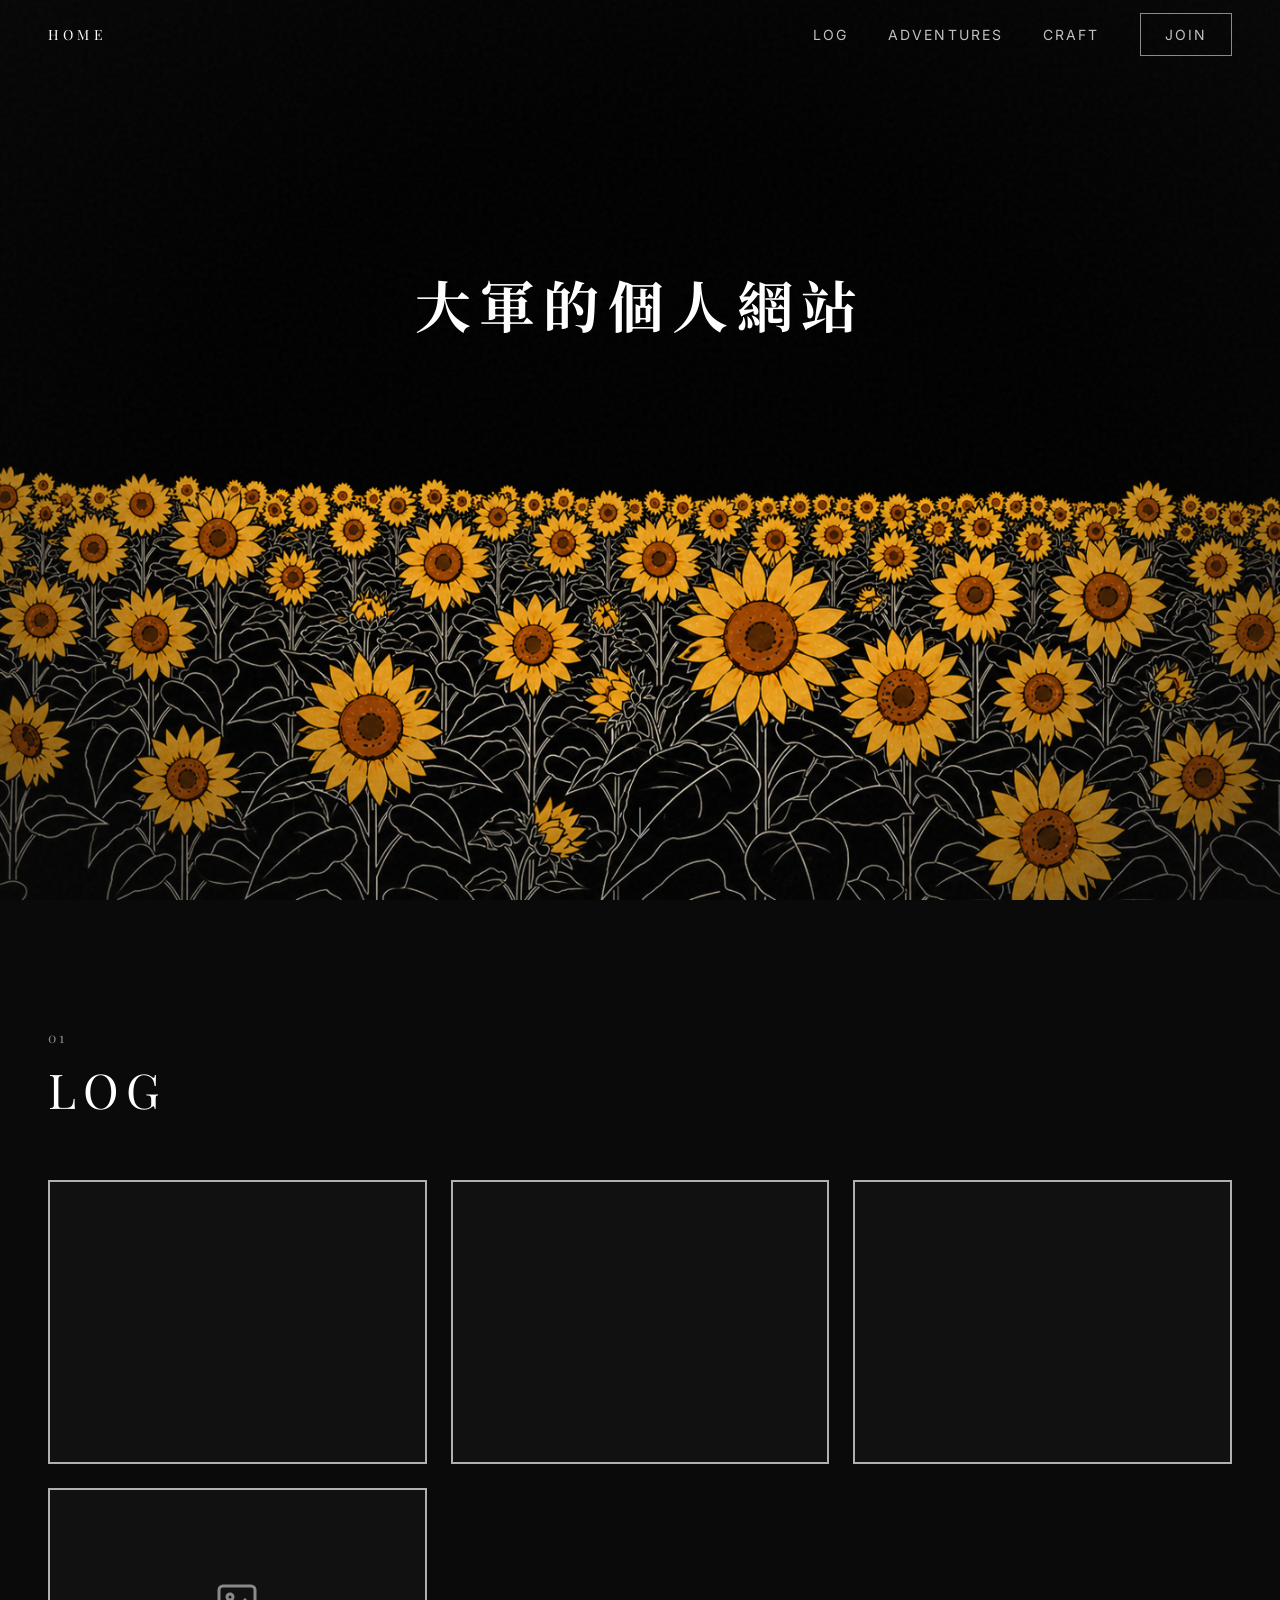
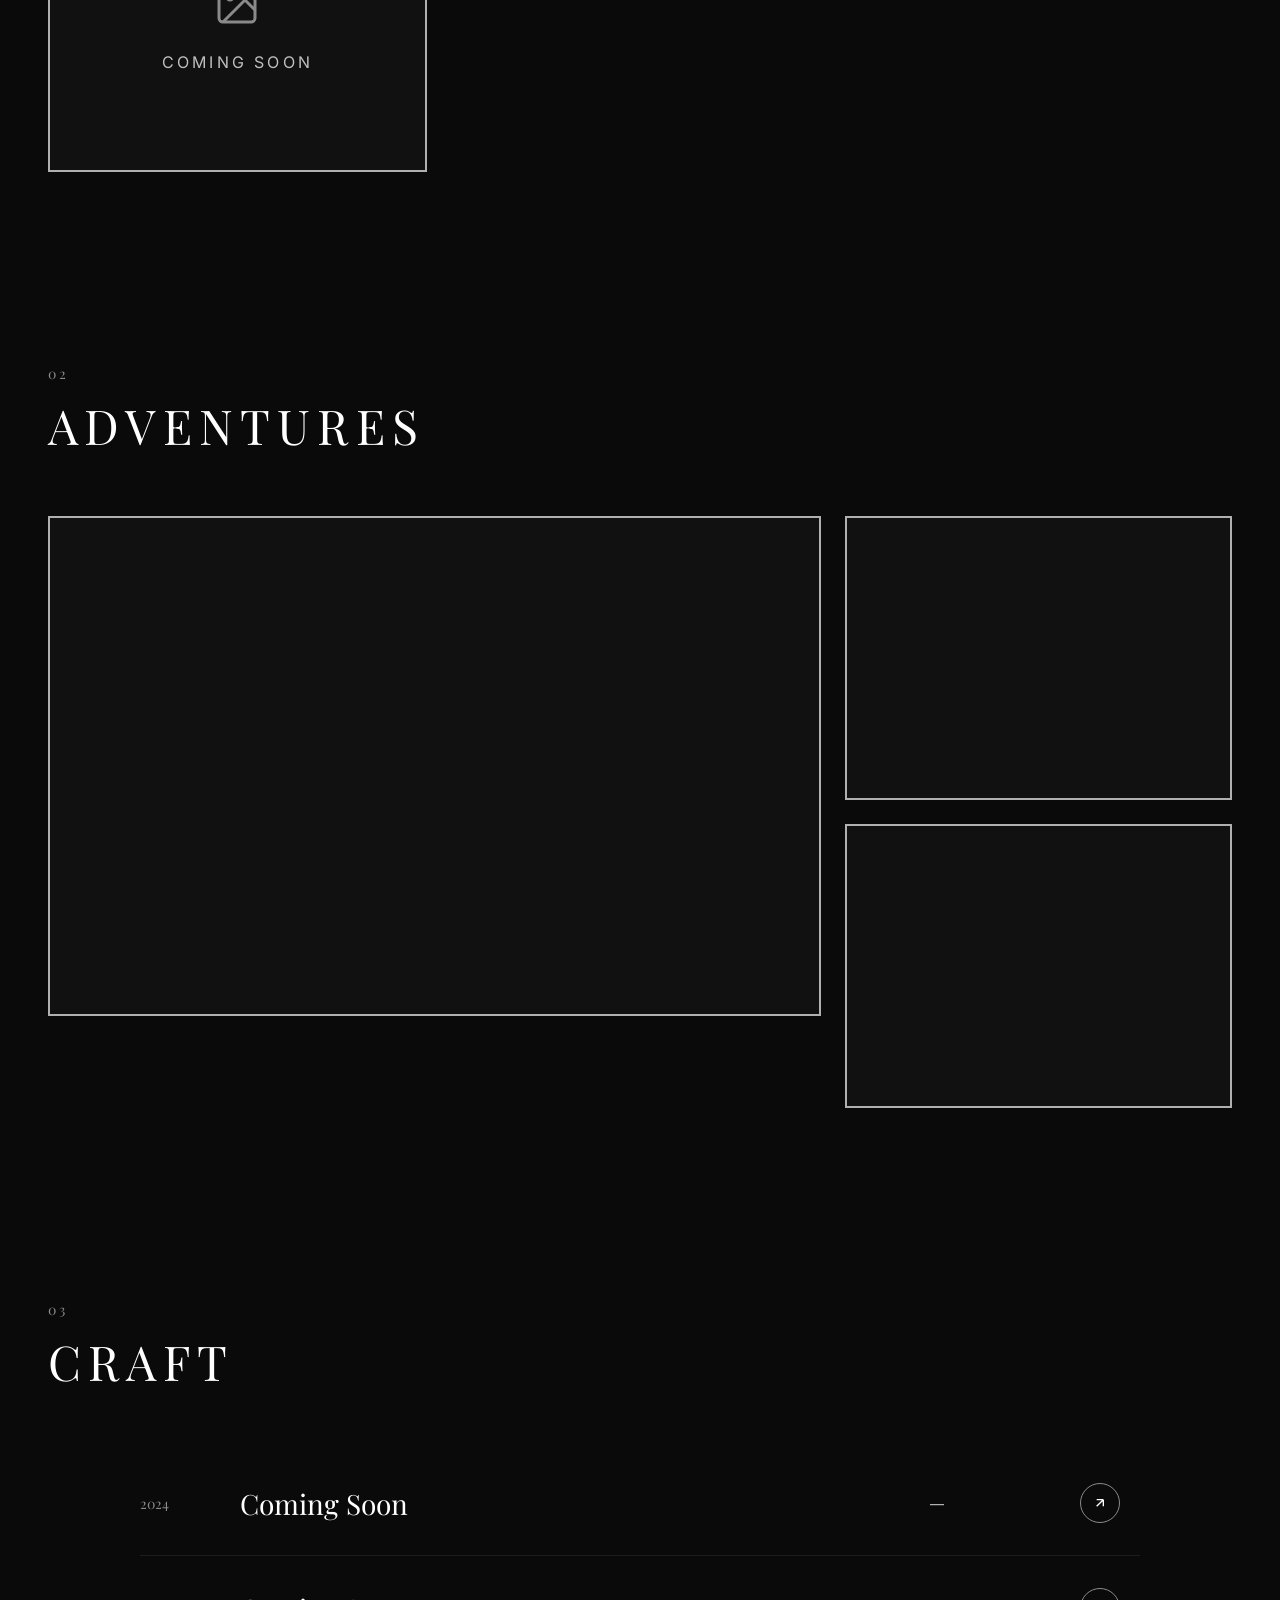
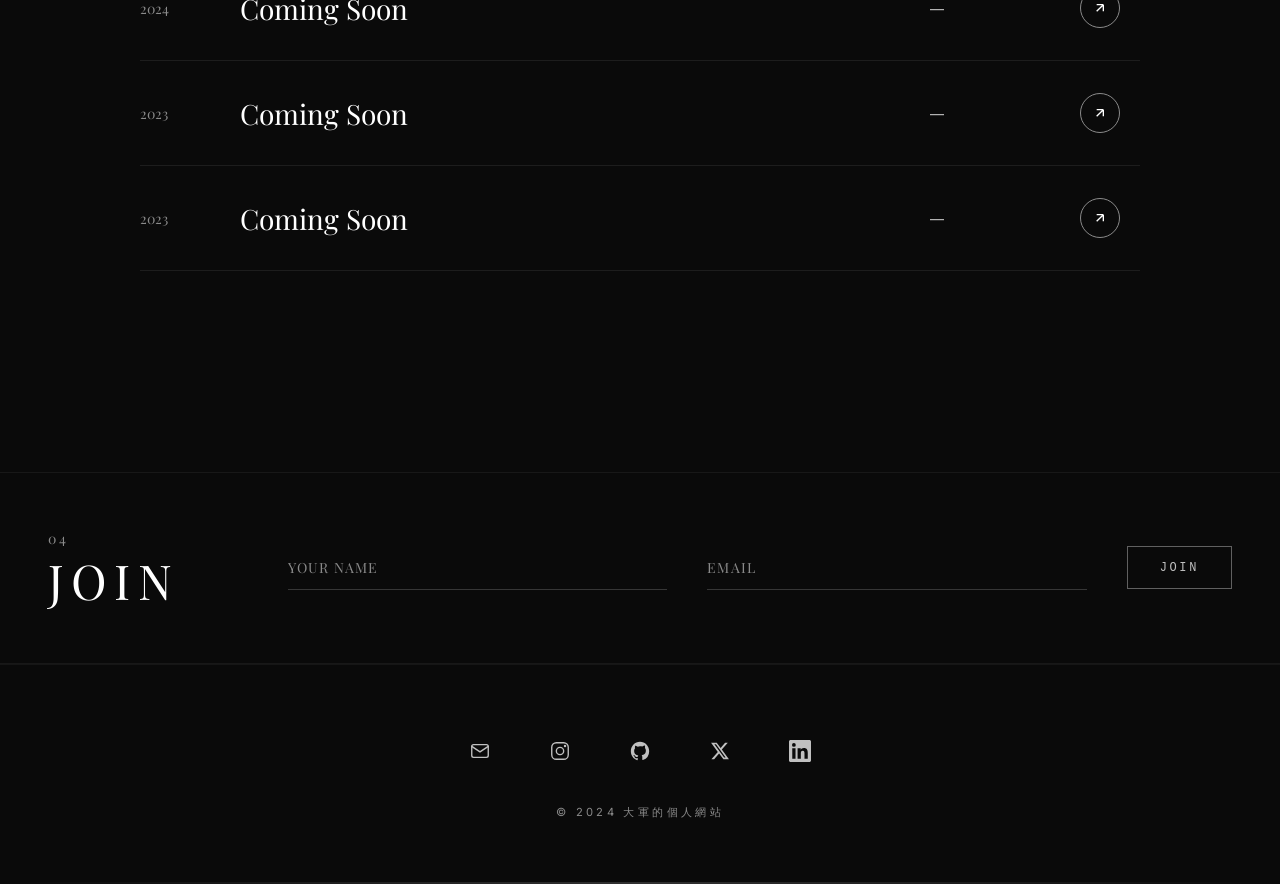
==== index.html @ 9a14dfbb "Update index.html" ====
<!DOCTYPE html>
<html lang="en">
<head>
    <meta charset="UTF-8">
    <meta name="viewport" content="width=device-width, initial-scale=1.0">
    <title>大軍的個人網站 | Life Archive</title>
    <link rel="preconnect" href="https://fonts.googleapis.com">
    <link rel="preconnect" href="https://fonts.gstatic.com" crossorigin>
    <link href="https://fonts.googleapis.com/css2?family=Inter:wght@300;400;500;600&family=Playfair+Display:ital,wght@0,400;0,600;1,400&family=Noto+Serif+TC:wght@400;600&display=swap" rel="stylesheet">
<style>
/* ============================================
   大軍的個人網站 - Life Archive
   ============================================ */

:root {
    --color-bg: #0a0a0a;
    --color-bg-alt: #111111;
    --color-white: #ffffff;
    --color-silver: #c0c0c0;
    --color-silver-dim: #8a8a8a;
    --color-accent: #e8e8e8;
    --font-display: 'Playfair Display', serif;
    --font-body: 'Inter', sans-serif;
    --font-cn: 'Noto Serif TC', serif;
    --transition-smooth: cubic-bezier(0.25, 0.46, 0.45, 0.94);
    --transition-bounce: cubic-bezier(0.68, -0.55, 0.265, 1.55);
}

*, *::before, *::after { margin: 0; padding: 0; box-sizing: border-box; }

html { scroll-behavior: smooth; font-size: 16px; }

body {
    font-family: var(--font-body);
    background: var(--color-bg);
    color: var(--color-white);
    overflow-x: hidden;
}

/* Noise Overlay */
.noise-overlay {
    position: fixed; top: 0; left: 0; width: 100%; height: 100%;
    pointer-events: none; z-index: 9000; opacity: 0.03;
    background-image: url("data:image/svg+xml,%3Csvg viewBox='0 0 200 200' xmlns='http://www.w3.org/2000/svg'%3E%3Cfilter id='noiseFilter'%3E%3CfeTurbulence type='fractalNoise' baseFrequency='0.9' numOctaves='4' stitchTiles='stitch'/%3E%3C/filter%3E%3Crect width='100%25' height='100%25' filter='url(%23noiseFilter)'/%3E%3C/svg%3E");
}

/* Navigation */
.nav { position: fixed; top: 0; left: 0; width: 100%; z-index: 1000; padding: 1.5rem 3rem; transition: background 0.4s, backdrop-filter 0.4s; }
.nav.scrolled { background: rgba(10, 10, 10, 0.85); backdrop-filter: blur(20px); }
.nav-container { display: flex; justify-content: space-between; align-items: center; max-width: 1400px; margin: 0 auto; }
.logo { text-decoration: none; display: flex; flex-direction: column; align-items: flex-start; }
.logo-text { font-family: var(--font-display); font-size: 0.875rem; color: var(--color-white); letter-spacing: 0.3em; text-transform: uppercase; transition: letter-spacing 0.3s var(--transition-smooth); }
.logo:hover .logo-text { letter-spacing: 0.4em; }
.nav-links { display: flex; list-style: none; gap: 2.5rem; }
.nav-links a { position: relative; text-decoration: none; color: var(--color-silver); font-size: 0.875rem; font-weight: 400; text-transform: uppercase; letter-spacing: 0.15em; transition: color 0.3s; overflow: hidden; }
.nav-links a::before { content: attr(data-text); position: absolute; top: 0; left: 0; width: 100%; height: 100%; color: var(--color-white); clip-path: inset(0 100% 0 0); transition: clip-path 0.4s var(--transition-smooth); }
.nav-links a:hover { color: transparent; }
.nav-links a:hover::before { clip-path: inset(0 0 0 0); }
.nav-cta { border: 1px solid var(--color-silver-dim); padding: 0.75rem 1.5rem; transition: all 0.3s var(--transition-smooth) !important; }
.nav-cta:hover { background: var(--color-white); color: var(--color-bg) !important; border-color: var(--color-white); }
.hamburger { display: none; flex-direction: column; gap: 6px; cursor: pointer; }
.hamburger span { width: 28px; height: 1px; background: var(--color-white); transition: all 0.3s; }
.hamburger.active span:nth-child(1) { transform: translateY(7px) rotate(45deg); }
.hamburger.active span:nth-child(2) { opacity: 0; }
.hamburger.active span:nth-child(3) { transform: translateY(-7px) rotate(-45deg); }

.mobile-menu { position: fixed; top: 0; left: 0; width: 100%; height: 100vh; background: var(--color-bg); z-index: 999; display: flex; flex-direction: column; justify-content: center; align-items: center; gap: 2rem; opacity: 0; pointer-events: none; transition: opacity 0.4s; }
.mobile-menu.active { opacity: 1; pointer-events: all; }
.mobile-menu a { font-family: var(--font-display); font-size: 2rem; color: var(--color-white); text-decoration: none; text-transform: uppercase; letter-spacing: 0.1em; }

/* Sections */
.section { min-height: 100vh; padding: 8rem 3rem 4rem; position: relative; }
.section-header { margin-bottom: 4rem; position: relative; }
.section-number { display: block; font-family: var(--font-display); font-size: 0.875rem; color: var(--color-silver-dim); margin-bottom: 1rem; letter-spacing: 0.2em; }
.section-title { font-family: var(--font-display); font-size: clamp(1.75rem, 4vw, 3rem); font-weight: 400; color: var(--color-white); line-height: 1.1; margin-bottom: 1rem; text-transform: uppercase; letter-spacing: 0.15em; }
.section-subtitle { font-size: 1rem; color: var(--color-silver-dim); font-weight: 300; letter-spacing: 0.05em; }

/* Home */
.home { display: flex; flex-direction: column; justify-content: center; align-items: center; text-align: center; position: relative; overflow: hidden; }
.home-content { z-index: 3; position: relative; }
.home-title { margin-bottom: 2rem; }
.title-cn { display: block; font-family: var(--font-cn); font-size: clamp(2rem, 5vw, 3.5rem); color: var(--color-white); letter-spacing: 0.15em; margin-bottom: 1.5rem; animation: fadeInUp 1s var(--transition-smooth); text-shadow: 0 2px 30px rgba(0,0,0,0.8); }
.title-en { display: block; font-family: var(--font-display); font-size: clamp(1.125rem, 2.5vw, 1.5rem); font-style: italic; color: var(--color-silver); font-weight: 400; letter-spacing: 0.05em; position: relative; animation: fadeInUp 1s 0.2s var(--transition-smooth) backwards; }
.title-en::after { content: attr(data-text); position: absolute; top: 0; left: 0; width: 100%; color: var(--color-white); clip-path: inset(0 100% 0 0); animation: revealText 2s 1s var(--transition-smooth) forwards; }
.home-desc { font-size: 1rem; color: var(--color-silver-dim); max-width: 400px; margin: 0 auto 3rem; line-height: 1.8; animation: fadeInUp 1s 0.4s backwards; }

/* Symbol Pattern Background */
.symbol-bg {
    position: absolute;
    inset: 0;
    width: 100%;
    height: 100%;
    z-index: 1;
    pointer-events: none;
    overflow: hidden;
}
.symbol-bg svg {
    width: 100%;
    height: 100%;
    display: block;
}
.symbol-bg::after {
    /* very subtle vignette to focus eye on title */
    content: '';
    position: absolute; inset: 0;
    background: radial-gradient(ellipse at center, rgba(10,10,10,0.55) 0%, rgba(10,10,10,0.25) 45%, rgba(10,10,10,0) 80%);
    pointer-events: none;
}
.symbol {
    transition: opacity .3s ease;
}
.symbol > * {
    fill: none;
    stroke: #c8c8c8;
    stroke-width: 2;
    stroke-linejoin: round;
    stroke-linecap: round;
    vector-effect: non-scaling-stroke;
    filter: drop-shadow(0 0 1px rgba(255,255,255,0.4));
}
.symbol:hover { opacity: 1 !important; }
.symbol:hover > * { stroke: var(--color-white); }
@keyframes symbolPulse {
    0%, 100% { opacity: var(--op, 0.6); }
    50%       { opacity: calc(var(--op, 0.6) * 0.55); }
}

/* Buttons */
.btn { display: inline-flex; align-items: center; gap: 1rem; padding: 1rem 2.5rem; text-decoration: none; font-size: 0.875rem; text-transform: uppercase; letter-spacing: 0.2em; position: relative; overflow: hidden; cursor: pointer; border: none; background: transparent; color: var(--color-white); }
.btn-primary { border: 1px solid var(--color-white); transition: all 0.4s var(--transition-smooth); }
.btn-primary::before { content: ''; position: absolute; top: 0; left: 0; width: 100%; height: 100%; background: var(--color-white); transform: translateX(-100%); transition: transform 0.4s var(--transition-smooth); z-index: -1; }
.btn-primary:hover { color: var(--color-bg); }
.btn-primary:hover::before { transform: translateX(0); }
.btn-arrow { width: 20px; height: 20px; transition: transform 0.3s; }
.btn-primary:hover .btn-arrow { transform: translate(4px, -4px); }

.scroll-indicator { position: absolute; bottom: 2.5rem; left: 50%; transform: translateX(-50%); z-index: 3; cursor: pointer; background: transparent; border: none; padding: 0.75rem; color: var(--color-silver-dim); transition: color var(--transition-smooth), transform var(--transition-smooth); animation: fadeInUp 1s 0.6s backwards; }
.scroll-indicator:hover { color: var(--color-white); }
.scroll-arrow { display: block; width: 28px; height: 44px; animation: scrollBounce 2.2s ease-in-out infinite; }
.scroll-arrow path { stroke: currentColor; stroke-width: 1.5; fill: none; stroke-linecap: round; stroke-linejoin: round; }

/* Photo Cards */
.photo-card {
    position: relative;
    background: var(--color-bg-alt);
    border: 2px solid #b0b0b0;
    transform-style: preserve-3d;
    perspective: 1000px;
    transition: box-shadow 0.3s var(--transition-smooth);
}
.photo-card:hover { box-shadow: 0 0 20px rgba(180,180,180,0.08); }

/* ── METALLIC GLOSS ── */
.card-gloss {
    position: absolute;
    inset: 0;
    pointer-events: none;
    z-index: 10;
    opacity: 0;
    transition: opacity 0.35s ease;
    border-radius: inherit;
}
.photo-card:hover .card-gloss {
    opacity: 1;
}

/* ── FILM STRIP CARDS (Log) ── */
.film-card {
    border: none !important;
    background: transparent !important;
    padding: 0 !important;
    overflow: visible !important;
}
.film-card .card-gloss { border-radius: 4px; }
.film-frame {
    position: relative;
    width: 100%;
    height: 100%;
    background: linear-gradient(160deg, #2a2a2a 0%, #1a1a1a 40%, #222 100%);
    border-radius: 4px;
    border: 1.5px solid #555;
    box-shadow:
        inset 0 1px 0 rgba(255,255,255,0.12),
        inset 0 -1px 0 rgba(0,0,0,0.6),
        0 4px 24px rgba(0,0,0,0.5);
    display: flex;
    flex-direction: column;
    overflow: hidden;
}
/* sprocket strip top */
.film-strip-top, .film-strip-bot {
    flex-shrink: 0;
    height: 18px;
    background: linear-gradient(180deg, #1c1c1c, #141414);
    border-top: 1px solid #444;
    border-bottom: 1px solid #444;
    display: flex;
    align-items: center;
    padding: 0 6px;
    gap: 7px;
}
.film-strip-bot { border-top: 1px solid #444; border-bottom: none; }
.sprocket {
    width: 9px; height: 7px;
    background: #0a0a0a;
    border-radius: 1.5px;
    border: 1px solid #383838;
    box-shadow: inset 0 1px 0 rgba(255,255,255,0.06);
    flex-shrink: 0;
}
/* exposure window */
.film-exposure {
    flex: 1;
    display: flex;
    align-items: center;
    justify-content: center;
    flex-direction: column;
    gap: 10px;
    background:
        linear-gradient(135deg, rgba(200,200,190,0.03) 0%, transparent 60%),
        radial-gradient(ellipse at 30% 30%, rgba(220,215,200,0.04) 0%, transparent 65%),
        #111;
    padding: 12px;
}
.film-exposure svg {
    width: 28px; height: 28px;
    color: rgba(190,185,175,0.45);
}
.film-label {
    font-family: var(--font-display);
    font-size: 0.5rem;
    letter-spacing: 0.35em;
    text-transform: uppercase;
    color: rgba(185,180,170,0.5);
    font-style: normal;
}

/* ── POLAROID CARDS (Adventures) ── */
.polaroid-card {
    border: none !important;
    background: transparent !important;
    padding: 0 !important;
    overflow: visible !important;
}
.polaroid-card .card-gloss { border-radius: 3px 3px 6px 6px; }
.polaroid-frame {
    width: 100%;
    height: 100%;
    display: flex;
    flex-direction: column;
    /* brushed aluminium: tight repeating highlight + base gradient */
    background:
        repeating-linear-gradient(
            92deg,
            rgba(255,255,255,0)    0px,
            rgba(255,255,255,0.06) 1px,
            rgba(255,255,255,0)    2px,
            rgba(255,255,255,0)    5px
        ),
        linear-gradient(
            160deg,
            #e2e2e0 0%,
            #c8c8c6 18%,
            #d8d8d6 32%,
            #b8b8b6 48%,
            #cecece 62%,
            #a8a8a6 78%,
            #d4d4d2 100%
        );
    border-radius: 3px 3px 6px 6px;
    box-shadow:
        inset 0 1.5px 0 rgba(255,255,255,0.85),
        inset 1px 0   0 rgba(255,255,255,0.45),
        inset -1px 0  0 rgba(0,0,0,0.18),
        inset 0 -2px 0 rgba(0,0,0,0.22),
        0 10px 40px rgba(0,0,0,0.6),
        0 2px 8px rgba(0,0,0,0.4);
    padding: 7px 7px 0 7px;
}
/* photo window */
.polaroid-window {
    flex: 1;
    background:
        linear-gradient(135deg, rgba(160,155,145,0.07) 0%, transparent 55%),
        radial-gradient(ellipse at 35% 30%, rgba(210,205,195,0.05) 0%, transparent 65%),
        #0f0f0f;
    border: 1px solid rgba(80,80,76,0.3);
    box-shadow: inset 0 2px 8px rgba(0,0,0,0.5), inset 0 0 1px rgba(0,0,0,0.8);
    display: flex;
    flex-direction: column;
    align-items: center;
    justify-content: center;
    gap: 10px;
}
.polaroid-window svg {
    width: 26px; height: 26px;
    color: rgba(150,145,138,0.5);
}
.polaroid-window .film-label {
    color: rgba(145,140,132,0.55);
}
/* caption bar — same brushed metal */
.polaroid-bar {
    flex-shrink: 0;
    height: 30px;
    display: flex;
    align-items: center;
    justify-content: center;
    border-top: 1px solid rgba(100,100,98,0.25);
}
/* large polaroid */
.polaroid-card.large .polaroid-frame { padding: 10px 10px 0 10px; }
.polaroid-card.large .polaroid-bar { height: 46px; }
.polaroid-card.large .polaroid-window svg { width: 36px; height: 36px; }
.card-inner { padding: 3rem 2rem; display: flex; flex-direction: column; align-items: center; justify-content: center; min-height: 280px; text-align: center; }
.card-glare { position: absolute; top: 0; left: -100%; width: 100%; height: 100%; background: linear-gradient(90deg, transparent, rgba(255, 255, 255, 0.03), transparent); transition: left 0.5s; pointer-events: none; }
.photo-card:hover .card-glare { left: 100%; }
.placeholder-icon { width: 48px; height: 48px; color: var(--color-silver-dim); margin-bottom: 1.5rem; transition: color 0.3s, transform 0.3s var(--transition-bounce); }
.placeholder-icon.large { width: 64px; height: 64px; }
.photo-card:hover .placeholder-icon { color: var(--color-white); transform: scale(1.1); }
.placeholder-text { font-size: 1rem; color: var(--color-silver); text-transform: uppercase; letter-spacing: 0.2em; margin-bottom: 0.5rem; }
.placeholder-sub { display: none; }

.gallery-grid { display: grid; grid-template-columns: repeat(auto-fit, minmax(280px, 1fr)); gap: 1.5rem; max-width: 1200px; margin: 0 auto; }

.daily { background: var(--color-bg); }
.adventure { background: var(--color-bg); }
.adventure-layout { display: grid; grid-template-columns: 2fr 1fr; gap: 1.5rem; max-width: 1200px; margin: 0 auto; }
.adventure-main .photo-card { min-height: 500px; }
.adventure-side { display: flex; flex-direction: column; gap: 1.5rem; }
.adventure-side .photo-card { flex: 1; }

.upload-hint { text-align: center; margin-top: 3rem; }
.upload-hint p { font-size: 0.875rem; color: var(--color-silver-dim); }
.upload-hint code { background: rgba(255, 255, 255, 0.05); padding: 0.25rem 0.75rem; border-radius: 4px; font-family: 'SF Mono', monospace; color: var(--color-silver); }

.portfolio { background: var(--color-bg); }
.portfolio-list { max-width: 1000px; margin: 0 auto; }
.portfolio-item { display: grid; grid-template-columns: 100px 1fr 150px 60px; align-items: center; padding: 2rem 0; border-bottom: 1px solid rgba(255, 255, 255, 0.08); cursor: pointer; position: relative; transition: padding 0.3s var(--transition-smooth); }
.portfolio-item::before { content: ''; position: absolute; left: 0; bottom: 0; width: 0; height: 1px; background: var(--color-white); transition: width 0.4s var(--transition-smooth); }
.portfolio-item:hover { padding: 2.5rem 0; }
.portfolio-item:hover::before { width: 100%; }
.portfolio-year { font-family: var(--font-display); font-size: 0.875rem; color: var(--color-silver-dim); }
.portfolio-name { font-family: var(--font-display); font-size: 1.75rem; font-weight: 400; color: var(--color-white); transition: transform 0.3s var(--transition-smooth); }
.portfolio-item:hover .portfolio-name { transform: translateX(20px); }
.portfolio-type { font-size: 0.875rem; color: var(--color-silver); text-transform: uppercase; letter-spacing: 0.1em; }
.portfolio-arrow { width: 40px; height: 40px; display: flex; align-items: center; justify-content: center; border: 1px solid var(--color-silver-dim); border-radius: 50%; transition: all 0.3s var(--transition-smooth); }
.portfolio-arrow svg { width: 16px; height: 16px; transition: transform 0.3s; }
.portfolio-item:hover .portfolio-arrow { background: var(--color-white); border-color: var(--color-white); }
.portfolio-item:hover .portfolio-arrow svg { transform: rotate(45deg); stroke: var(--color-bg); }

/* ── NEWSLETTER BAR ── */
.member {
    background: var(--color-bg);
    min-height: auto !important;
    padding: 3.5rem 3rem !important;
    border-top: 1px solid rgba(255,255,255,0.06);
    border-bottom: 1px solid rgba(255,255,255,0.06);
}
.member-container {
    display: grid;
    grid-template-columns: minmax(160px, 200px) 1fr 1fr auto;
    align-items: center;
    gap: 2.5rem;
    max-width: 1400px;
    margin: 0 auto;
    width: 100%;
}
.member-header {
    display: flex;
    flex-direction: column;
    gap: 0.4rem;
}
.member-header .section-number {
    display: block;
    font-family: var(--font-display);
    font-size: 0.875rem;
    color: var(--color-silver-dim);
    letter-spacing: 0.2em;
    margin-bottom: 0;
}
.member-header .section-title {
    margin-bottom: 0;
    font-family: var(--font-display);
    font-size: clamp(1.75rem, 4vw, 3rem);
    font-weight: 400;
    color: var(--color-white);
    line-height: 1.1;
    text-transform: uppercase;
    letter-spacing: 0.15em;
    font-style: normal;
}

/* form: use display:contents so each child becomes a direct grid column */
.member-form { display: contents; }

.form-group {
    position: relative;
    margin-bottom: 0;
}
.form-group input {
    width: 100%;
    background: transparent;
    border: none;
    border-bottom: 1px solid rgba(255,255,255,0.18);
    padding: 0.75rem 0;
    font-size: 0.875rem;
    color: var(--color-white);
    font-family: var(--font-display);
    font-style: normal;
    letter-spacing: 0.08em;
    transition: border-color 0.3s;
    outline: none;
}
.form-group input::placeholder {
    color: var(--color-silver-dim);
    font-family: var(--font-display);
    font-style: normal;
    letter-spacing: 0.08em;
    text-transform: uppercase;
    font-size: 0.875rem;
}
.form-group input:focus {
    border-bottom-color: var(--color-white);
}
/* hide the floating label — placeholder does the job */
.form-group label { display: none; }
.form-line { display: none; }

/* Subscribe button */
.btn-submit {
    width: auto;
    white-space: nowrap;
    background: transparent;
    border: 1px solid rgba(255,255,255,0.35);
    padding: 0.85rem 2rem;
    font-size: 0.75rem;
    text-transform: uppercase;
    letter-spacing: 0.22em;
    color: var(--color-silver);
    font-family: 'SF Mono', 'Menlo', monospace;
    cursor: pointer;
    position: relative;
    overflow: hidden;
    transition: color 0.3s, border-color 0.3s, background 0.3s;
}
.btn-submit:hover {
    color: var(--color-bg);
    background: var(--color-white);
    border-color: var(--color-white);
}
.btn-loading { display: none; }
.btn-submit.loading .btn-text { display: none; }
.btn-submit.loading .btn-loading { display: inline; }

.form-success {
    display: none;
    grid-column: 2 / -1;
    font-family: var(--font-display);
    font-style: italic;
    font-size: 1rem;
    color: var(--color-silver);
    padding: 0.5rem 0;
}
.form-success.show { display: block; animation: fadeInUp 0.5s; }
.form-success svg { display: none; }
.form-success p { margin: 0; }

.footer { padding: 4rem 3rem; background: var(--color-bg); border-top: 1px solid rgba(255, 255, 255, 0.05); position: relative; }
.footer-content { max-width: 1400px; margin: 0 auto; display: flex; flex-direction: column; align-items: center; gap: 2rem; }
.social-row { display: flex; list-style: none; gap: 2.25rem; padding: 0; margin: 0; align-items: center; }
.social-link { display: inline-flex; align-items: center; justify-content: center; width: 44px; height: 44px; color: var(--color-silver); text-decoration: none; border-radius: 50%; transition: color 0.3s var(--transition-smooth), transform 0.3s var(--transition-smooth), background 0.3s; }
.social-link svg { width: 22px; height: 22px; display: block; }
.social-link:hover { color: var(--color-bg); background: var(--color-white); transform: translateY(-3px); }
.footer-year { font-size: 0.7rem; color: var(--color-silver-dim); text-transform: uppercase; letter-spacing: 0.3em; }
.footer-line { position: absolute; bottom: 0; left: 0; width: 100%; height: 2px; background: linear-gradient(90deg, transparent, var(--color-silver-dim), transparent); opacity: 0.3; }

@keyframes fadeInUp { from { opacity: 0; transform: translateY(30px); } to { opacity: 1; transform: translateY(0); } }
@keyframes revealText { to { clip-path: inset(0 0 0 0); } }
@keyframes scrollBounce {
    0%, 100% { transform: translateY(0); opacity: 0.55; }
    50%       { transform: translateY(10px); opacity: 1; }
}
@keyframes rotate { from { transform: rotate(0deg); } to { transform: rotate(360deg); } }
@keyframes shake { 0%, 100% { transform: translateX(0); } 25% { transform: translateX(-10px); } 75% { transform: translateX(10px); } }

.reveal { opacity: 0; transform: translateY(40px); transition: opacity 0.8s var(--transition-smooth), transform 0.8s var(--transition-smooth); }
.reveal.active { opacity: 1; transform: translateY(0); }

@media (max-width: 1024px) {
    .adventure-layout { grid-template-columns: 1fr; }
    .adventure-main .photo-card { min-height: 350px; }
}
@media (max-width: 900px) {
    .member-container {
        grid-template-columns: 1fr 1fr;
        gap: 1.5rem;
    }
    .member-header { grid-column: 1 / -1; }
    .form-success { grid-column: 1 / -1; }
}
@media (max-width: 768px) {
    .nav-links { display: none; }
    .hamburger { display: flex; }
    .section { padding: 6rem 1.5rem 3rem; }
    .portfolio-item { grid-template-columns: 60px 1fr; gap: 0.5rem; }
    .portfolio-type, .portfolio-arrow { display: none; }
    .member { padding: 2.5rem 1.5rem !important; }
    .member-container { grid-template-columns: 1fr; gap: 1.25rem; }
    .btn-submit { width: 100%; }
}

/* ── SUNFLOWER BG ── */
.sunflower-bg {
    position: absolute;
    inset: 0;
    z-index: 2;
    pointer-events: none;
    overflow: hidden;
}
.sf-img {
    position: absolute;
    top: 50%;
    left: 50%;
    transform: translate(-50%, -50%);
    width: 100%;
    height: 100%;
    object-fit: cover;
}
.sunflower-vignette {
    position: absolute;
    inset: 0;
    background: radial-gradient(ellipse at 50% 52%,
        rgba(10,10,10,0.0) 0%,
        rgba(10,10,10,0.0) 40%,
        rgba(10,10,10,0.35) 75%,
        rgba(10,10,10,0.65) 100%
    );
    pointer-events: none;
}

</style>
</head>
<body>
    <div class="mobile-menu" id="mobileMenu">
        <a href="#home" class="mobile-link">Home</a>
        <a href="#daily" class="mobile-link">Daily Life</a>
        <a href="#adventure" class="mobile-link">Adventure</a>
        <a href="#portfolio" class="mobile-link">Portfolio</a>
        <a href="#member" class="mobile-link">Join</a>
    </div>

    <nav class="nav">
        <div class="nav-container">
            <a href="#home" class="logo">
                <span class="logo-text">Home</span>
            </a>
            <ul class="nav-links">
                <li><a href="#daily" data-text="Log">Log</a></li>
                <li><a href="#adventure" data-text="Adventures">Adventures</a></li>
                <li><a href="#portfolio" data-text="Craft">Craft</a></li>
                <li><a href="#member" data-text="Member" class="nav-cta">Join</a></li>
            </ul>
            <div class="hamburger" id="hamburger">
                <span></span><span></span><span></span>
            </div>
        </div>
    </nav>

    <!-- Home Section -->
    <section id="home" class="section home">
        <div class="symbol-bg" id="symbolBg" aria-hidden="true">
          <!-- SVG injected by JS -->
        </div>
        <div class="sunflower-bg" aria-hidden="true">
            <img src="sunflowers.png" class="sf-img" alt="">
            <div class="sunflower-vignette"></div>
        </div>
        <div class="noise-overlay"></div>
        <div class="home-content">
            <h1 class="home-title">
                <span class="title-cn">大軍的個人網站</span>
            </h1>
        </div>
        <button class="scroll-indicator" type="button" aria-label="Scroll to next section" onclick="(function(){var t=document.getElementById('daily');if(t){window.scrollTo({top:t.getBoundingClientRect().top+window.scrollY,behavior:'smooth'});}})()">
            <svg class="scroll-arrow" viewBox="0 0 28 44" xmlns="http://www.w3.org/2000/svg" aria-hidden="true">
                <path d="M14 4 V34 M5 25 L14 34 L23 25"/>
            </svg>
        </button>
    </section>

    <!-- Daily Life -->
    <section id="daily" class="section daily">
        <div class="section-header">
            <span class="section-number">01</span>
            <h2 class="section-title">Log</h2>
        </div>
        <div class="gallery-grid" id="daily-grid">
            <div class="photo-card placeholder-card" data-tilt><div class="card-inner"><div class="placeholder-icon"><svg viewBox="0 0 24 24" fill="none" stroke="currentColor" stroke-width="1.5"><rect x="3" y="3" width="18" height="18" rx="2"/><circle cx="8.5" cy="8.5" r="1.5"/><path d="M21 15l-5-5L5 21"/></svg></div><p class="placeholder-text">Coming Soon</p></div><div class="card-gloss"></div></div>
            <div class="photo-card placeholder-card" data-tilt><div class="card-inner"><div class="placeholder-icon"><svg viewBox="0 0 24 24" fill="none" stroke="currentColor" stroke-width="1.5"><rect x="3" y="3" width="18" height="18" rx="2"/><circle cx="8.5" cy="8.5" r="1.5"/><path d="M21 15l-5-5L5 21"/></svg></div><p class="placeholder-text">Coming Soon</p></div><div class="card-gloss"></div></div>
            <div class="photo-card placeholder-card" data-tilt><div class="card-inner"><div class="placeholder-icon"><svg viewBox="0 0 24 24" fill="none" stroke="currentColor" stroke-width="1.5"><rect x="3" y="3" width="18" height="18" rx="2"/><circle cx="8.5" cy="8.5" r="1.5"/><path d="M21 15l-5-5L5 21"/></svg></div><p class="placeholder-text">Coming Soon</p></div><div class="card-gloss"></div></div>
            <div class="photo-card placeholder-card" data-tilt><div class="card-inner"><div class="placeholder-icon"><svg viewBox="0 0 24 24" fill="none" stroke="currentColor" stroke-width="1.5"><rect x="3" y="3" width="18" height="18" rx="2"/><circle cx="8.5" cy="8.5" r="1.5"/><path d="M21 15l-5-5L5 21"/></svg></div><p class="placeholder-text">Coming Soon</p></div><div class="card-gloss"></div></div>
        </div>
    </section>

    <!-- Adventure -->
    <section id="adventure" class="section adventure">
        <div class="section-header">
            <span class="section-number">02</span>
            <h2 class="section-title">Adventures</h2>
        </div>
        <div class="adventure-layout">
            <div class="adventure-main">
                <div class="photo-card large placeholder-card" data-tilt><div class="card-inner"><div class="placeholder-icon large"><svg viewBox="0 0 24 24" fill="none" stroke="currentColor" stroke-width="1.5"><path d="M3 9l9-7 9 7v11a2 2 0 01-2 2H5a2 2 0 01-2-2V9z"/><polyline points="9 22 9 12 15 12 15 22"/></svg></div><p class="placeholder-text">Coming Soon</p></div><div class="card-gloss"></div></div>
            </div>
            <div class="adventure-side">
                <div class="photo-card placeholder-card" data-tilt><div class="card-inner"><div class="placeholder-icon"><svg viewBox="0 0 24 24" fill="none" stroke="currentColor" stroke-width="1.5"><circle cx="12" cy="12" r="10"/><path d="M2 12h20M12 2a15.3 15.3 0 014 10 15.3 15.3 0 01-4 10 15.3 15.3 0 01-4-10 15.3 15.3 0 014-10z"/></svg></div><p class="placeholder-text">Coming Soon</p></div><div class="card-gloss"></div></div>
                <div class="photo-card placeholder-card" data-tilt><div class="card-inner"><div class="placeholder-icon"><svg viewBox="0 0 24 24" fill="none" stroke="currentColor" stroke-width="1.5"><path d="M17.5 19c0-1.7-1.3-3-3-3h-5c-1.7 0-3 1.3-3 3"/><circle cx="12" cy="8" r="4"/></svg></div><p class="placeholder-text">Coming Soon</p></div><div class="card-gloss"></div></div>
            </div>
        </div>
    </section>

    <!-- Portfolio -->
    <section id="portfolio" class="section portfolio">
        <div class="section-header">
            <span class="section-number">03</span>
            <h2 class="section-title">Craft</h2>
        </div>
        <div class="portfolio-list">
            <div class="portfolio-item" data-hover><span class="portfolio-year">2024</span><h3 class="portfolio-name">Coming Soon</h3><span class="portfolio-type">—</span><div class="portfolio-arrow"><svg viewBox="0 0 24 24" fill="none" stroke="currentColor" stroke-width="2"><path d="M7 17L17 7M17 7H7M17 7V17"/></svg></div></div>
            <div class="portfolio-item" data-hover><span class="portfolio-year">2024</span><h3 class="portfolio-name">Coming Soon</h3><span class="portfolio-type">—</span><div class="portfolio-arrow"><svg viewBox="0 0 24 24" fill="none" stroke="currentColor" stroke-width="2"><path d="M7 17L17 7M17 7H7M17 7V17"/></svg></div></div>
            <div class="portfolio-item" data-hover><span class="portfolio-year">2023</span><h3 class="portfolio-name">Coming Soon</h3><span class="portfolio-type">—</span><div class="portfolio-arrow"><svg viewBox="0 0 24 24" fill="none" stroke="currentColor" stroke-width="2"><path d="M7 17L17 7M17 7H7M17 7V17"/></svg></div></div>
            <div class="portfolio-item" data-hover><span class="portfolio-year">2023</span><h3 class="portfolio-name">Coming Soon</h3><span class="portfolio-type">—</span><div class="portfolio-arrow"><svg viewBox="0 0 24 24" fill="none" stroke="currentColor" stroke-width="2"><path d="M7 17L17 7M17 7H7M17 7V17"/></svg></div></div>
        </div>
    </section>

    <!-- Newsletter Bar -->
    <section id="member" class="section member">
        <div class="member-container">
            <div class="member-header">
                <span class="section-number">04</span>
                <h2 class="section-title">Join</h2>
            </div>
            <form class="member-form" id="memberForm">
                <div class="form-group"><input type="text" id="name" name="name" required placeholder="Your name" autocomplete="given-name"></div>
                <div class="form-group"><input type="email" id="email" name="email" required placeholder="Email" autocomplete="email"></div>
                <button type="submit" class="btn-submit"><span class="btn-text">Join</span><span class="btn-loading">Sending…</span></button>
            </form>
            <div class="form-success" id="formSuccess">
                <p>You're in. Talk soon.</p>
            </div>
        </div>
    </section>

    <footer class="footer">
        <div class="footer-content">
            <ul class="social-row" aria-label="Social links">
                <li><a href="/cdn-cgi/l/email-protection#c4bdabb1b684a1a9a5ada8eaa7aba9" class="social-link" aria-label="Email">
                    <svg viewBox="0 0 24 24" fill="none" stroke="currentColor" stroke-width="1.5" stroke-linecap="round" stroke-linejoin="round"><rect x="3" y="5" width="18" height="14" rx="2"/><path d="M3 7l9 6 9-6"/></svg>
                </a></li>
                <li><a href="https://instagram.com/yourusername" target="_blank" rel="noopener" class="social-link" aria-label="Instagram">
                    <svg viewBox="0 0 24 24" fill="none" stroke="currentColor" stroke-width="1.5" stroke-linecap="round" stroke-linejoin="round"><rect x="3" y="3" width="18" height="18" rx="5"/><circle cx="12" cy="12" r="4"/><circle cx="17.5" cy="6.5" r="0.6" fill="currentColor"/></svg>
                </a></li>
                <li><a href="https://github.com/yourusername" target="_blank" rel="noopener" class="social-link" aria-label="GitHub">
                    <svg viewBox="0 0 24 24" fill="currentColor"><path d="M12 2C6.48 2 2 6.58 2 12.25c0 4.53 2.87 8.37 6.84 9.73.5.1.68-.22.68-.49 0-.24-.01-.88-.01-1.72-2.78.62-3.37-1.36-3.37-1.36-.45-1.18-1.11-1.49-1.11-1.49-.91-.63.07-.62.07-.62 1 .07 1.53 1.05 1.53 1.05.89 1.56 2.34 1.11 2.91.85.09-.66.35-1.11.63-1.37-2.22-.26-4.55-1.14-4.55-5.06 0-1.12.39-2.03 1.03-2.75-.1-.26-.45-1.3.1-2.7 0 0 .84-.27 2.75 1.05A9.36 9.36 0 0112 6.84c.85.004 1.71.12 2.51.34 1.91-1.32 2.75-1.05 2.75-1.05.55 1.4.2 2.44.1 2.7.64.72 1.03 1.63 1.03 2.75 0 3.93-2.34 4.79-4.57 5.05.36.31.68.93.68 1.88 0 1.36-.01 2.45-.01 2.78 0 .27.18.6.69.49A10.06 10.06 0 0022 12.25C22 6.58 17.52 2 12 2z"/></svg>
                </a></li>
                <li><a href="https://x.com/yourusername" target="_blank" rel="noopener" class="social-link" aria-label="X">
                    <svg viewBox="0 0 24 24" fill="currentColor"><path d="M17.53 3H20.5l-6.5 7.43L21.75 21h-6.02l-4.71-6.16L5.6 21H2.62l6.96-7.96L2.25 3h6.17l4.26 5.63L17.53 3zm-1.06 16.2h1.66L7.6 4.7H5.83l10.64 14.5z"/></svg>
                </a></li>
                <li><a href="https://linkedin.com/in/yourusername" target="_blank" rel="noopener" class="social-link" aria-label="LinkedIn">
                    <svg viewBox="0 0 24 24" fill="currentColor"><path d="M20.45 20.45h-3.55v-5.57c0-1.33-.02-3.04-1.85-3.04-1.85 0-2.13 1.45-2.13 2.94v5.67H9.37V9h3.41v1.56h.05c.48-.9 1.64-1.85 3.37-1.85 3.6 0 4.27 2.37 4.27 5.46v6.28zM5.34 7.43a2.06 2.06 0 110-4.12 2.06 2.06 0 010 4.12zM7.12 20.45H3.56V9h3.56v11.45zM22.22 0H1.77C.79 0 0 .77 0 1.72v20.56C0 23.23.79 24 1.77 24h20.45c.98 0 1.78-.77 1.78-1.72V1.72C24 .77 23.2 0 22.22 0z"/></svg>
                </a></li>
            </ul>
            <span class="footer-year">© 2024 大軍的個人網站</span>
        </div>
        <div class="footer-line"></div>
    </footer>

<script data-cfasync="false" src="/cdn-cgi/scripts/5c5dd728/cloudflare-static/email-decode.min.js"></script><script>
/* ============================================
   Symbol Pattern Background
   - 11 silver-line symbols, randomized but stable per load
   - distributed across hero with size/rotation variation
   ============================================ */
function buildSymbolBg() {
    const wrap = document.getElementById('symbolBg');
    if (!wrap) return;

    const W = 1600, H = 1000;
    const symbols = ['circle','square','diamond','spade','club','heart','star','moon','triangle','hexagram','clover'];

    // Path builders centered at (0,0), drawn within roughly -50..50
    const SYMBOL_PATHS = {
        circle:   '<circle cx="0" cy="0" r="42" />',
        square:   '<rect x="-40" y="-40" width="80" height="80" />',
        diamond:  '<polygon points="0,-46 38,0 0,46 -38,0" />',
        spade:    '<path d="M0,-44 C 22,-22 44,-6 44,14 C 44,30 28,40 12,32 C 14,40 20,46 28,48 L -28,48 C -20,46 -14,40 -12,32 C -28,40 -44,30 -44,14 C -44,-6 -22,-22 0,-44 Z" />',
        club:     '<path d="M0,-30 a18,18 0 1 1 -8,33 a18,18 0 1 1 -22,12 a18,18 0 1 1 22,12 q -2,8 -10,16 l 36,0 q -8,-8 -10,-16 a18,18 0 1 1 22,-12 a18,18 0 1 1 -22,-12 a18,18 0 1 1 -8,-33 Z" />',
        heart:    '<path d="M0,38 C -34,18 -46,-2 -38,-22 C -30,-40 -8,-40 0,-22 C 8,-40 30,-40 38,-22 C 46,-2 34,18 0,38 Z" />',
        star:     '<polygon points="0,-46 11,-14 44,-14 17,6 28,38 0,18 -28,38 -17,6 -44,-14 -11,-14" />',
        moon:     '<path d="M14,-38 A 42,42 0 1 0 14,38 A 32,32 0 1 1 14,-38 Z" />',
        triangle: '<polygon points="0,-44 40,32 -40,32" />',
        hexagram: '<polygon points="0,-46 13,-23 39,-23 26,0 39,23 13,23 0,46 -13,23 -39,23 -26,0 -39,-23 -13,-23" />',
        clover:   '<path d="M0,0 q -18,-22 -2,-32 q 18,-10 6,12 q 22,-12 28,8 q 6,18 -16,12 q 18,12 8,28 q -10,16 -22,-2 q -2,22 -22,18 q -20,-4 -8,-22 q -22,4 -24,-14 q -2,-18 18,-14 Z M 0,8 l -3,18 l 6,0 Z" />'
    };

    // Stable pseudo-random sequence (so layout is predictable each load)
    let seed = 7;
    const rnd = () => { seed = (seed * 9301 + 49297) % 233280; return seed / 233280; };

    // Place symbols on a jittered grid for organic-but-distributed coverage
    const cols = 7, rows = 5;
    const cellW = W / cols, cellH = H / rows;
    const placements = [];
    for (let r = 0; r < rows; r++) {
        for (let c = 0; c < cols; c++) {
            // skip a few cells near the title center for breathing room
            const cx = (c + 0.5) * cellW;
            const cy = (r + 0.5) * cellH;
            const inCenter = Math.abs(cx - W/2) < cellW * 1.2 && Math.abs(cy - H/2) < cellH * 0.7;
            if (inCenter && rnd() < 0.65) continue;

            const jitterX = (rnd() - 0.5) * cellW * 0.6;
            const jitterY = (rnd() - 0.5) * cellH * 0.6;
            const size = 0.45 + rnd() * 1.2;            // 0.45–1.65×
            const rot  = (rnd() - 0.5) * 60;            // ±30°
            const sym  = symbols[Math.floor(rnd() * symbols.length)];
            const opacity = 0.35 + rnd() * 0.55;
            const dx = (rnd() - 0.5) * 10;
            const dy = (rnd() - 0.5) * 10;
            const animDelay = (rnd() * -14).toFixed(2) + 's';
            const animDur = (10 + rnd() * 10).toFixed(2) + 's';
            placements.push({
                x: cx + jitterX, y: cy + jitterY,
                size, rot, sym, opacity, dx, dy, animDelay, animDur
            });
        }
    }

    const symbolMarkup = placements.map(p => {
        const path = SYMBOL_PATHS[p.sym];
        return `<g class="symbol" transform="translate(${p.x.toFixed(1)},${p.y.toFixed(1)}) rotate(${p.rot.toFixed(1)}) scale(${p.size.toFixed(2)})" style="--op:${p.opacity.toFixed(2)}; opacity:${p.opacity.toFixed(2)}; animation: symbolPulse ${p.animDur} ease-in-out ${p.animDelay} infinite;">${path}</g>`;
    }).join('');

    wrap.innerHTML = `
      <svg viewBox="0 0 ${W} ${H}" preserveAspectRatio="xMidYMid slice" xmlns="http://www.w3.org/2000/svg">
        <defs>
          <linearGradient id="silverGrad" x1="0" y1="0" x2="1" y2="1">
            <stop offset="0%" stop-color="#f4f4f4"/>
            <stop offset="35%" stop-color="#c9c9c9"/>
            <stop offset="60%" stop-color="#7a7a7a"/>
            <stop offset="100%" stop-color="#cfcfcf"/>
          </linearGradient>
        </defs>
        ${symbolMarkup}
      </svg>
    `;
}

document.addEventListener('DOMContentLoaded', () => {
    // buildSymbolBg(); // disabled — keeping hero clean per user request
    initNavigation();
    initScrollEffects();
    initTiltCards();
    initMetallicCards();
    initForm();
    initParallax();
});

function initCursor_disabled() {
    return;
}

function initNavigation() {
    const nav = document.querySelector('.nav');
    const hamburger = document.getElementById('hamburger');
    const mobileMenu = document.getElementById('mobileMenu');
    window.addEventListener('scroll', () => { nav.classList.toggle('scrolled', window.pageYOffset > 100); });
    hamburger.addEventListener('click', () => { hamburger.classList.toggle('active'); mobileMenu.classList.toggle('active'); });
    document.querySelectorAll('.mobile-link').forEach(link => link.addEventListener('click', () => { hamburger.classList.remove('active'); mobileMenu.classList.remove('active'); }));
    document.querySelectorAll('a[href^="#"]').forEach(a => a.addEventListener('click', function(e) {
        e.preventDefault();
        const target = document.querySelector(this.getAttribute('href'));
        if (target) target.scrollIntoView({ behavior: 'smooth', block: 'start' });
    }));
}

function initScrollEffects() {
    const reveals = document.querySelectorAll('.section-header, .photo-card, .portfolio-item');
    const observer = new IntersectionObserver((entries) => {
        entries.forEach(entry => {
            if (entry.isIntersecting) {
                entry.target.classList.add('active');
                if (entry.target.classList.contains('photo-card')) {
                    const cards = entry.target.parentElement.querySelectorAll('.photo-card');
                    const index = Array.from(cards).indexOf(entry.target);
                    entry.target.style.transitionDelay = `${index * 0.1}s`;
                }
            }
        });
    }, { threshold: 0.1, rootMargin: '0px 0px -50px 0px' });
    reveals.forEach(el => { el.classList.add('reveal'); observer.observe(el); });
}

function initTiltCards() {
    // replaced by border ray effect
}

function initMetallicCards() {
    document.querySelectorAll('.photo-card').forEach(card => {
        // Create gloss overlay div
        const gloss = document.createElement('div');
        gloss.className = 'card-gloss';
        card.appendChild(gloss);

        card.addEventListener('mousemove', e => {
            const rect = card.getBoundingClientRect();
            // Mouse position as 0–100% within the card
            const x = ((e.clientX - rect.left) / rect.width)  * 100;
            const y = ((e.clientY - rect.top)  / rect.height) * 100;

            // Primary specular: tight bright spot following cursor
            // Secondary sheen: wide diagonal sweep across the card
            // Together they simulate a metallic surface catching light
            gloss.style.background = `
                radial-gradient(
                    circle at ${x}% ${y}%,
                    rgba(255,255,255,0.22)  0%,
                    rgba(220,215,200,0.13) 18%,
                    rgba(180,175,165,0.06) 38%,
                    transparent            62%
                ),
                linear-gradient(
                    ${108 + x * 0.4}deg,
                    transparent                      0%,
                    rgba(210,205,195,0.04)           28%,
                    rgba(255,252,240,0.13)           ${x * 0.6 + 32}%,
                    rgba(200,195,185,0.06)           ${x * 0.6 + 48}%,
                    transparent                      100%
                )
            `;
        });

        card.addEventListener('mouseleave', () => {
            gloss.style.background = 'none';
        });
    });
}

function initForm() {
    const form = document.getElementById('memberForm');
    const submitBtn = form.querySelector('.btn-submit');
    const success = document.getElementById('formSuccess');
    form.addEventListener('submit', async (e) => {
        e.preventDefault();
        const email = document.getElementById('email').value;
        if (!email.endsWith('@gmail.com')) { shakeElement(document.getElementById('email').parentElement); return; }
        submitBtn.classList.add('loading');
        submitBtn.disabled = true;
        await new Promise(r => setTimeout(r, 1500));
        form.style.display = 'none';
        success.classList.add('show');
    });
}

function shakeElement(el) { el.style.animation = 'shake 0.5s'; setTimeout(() => { el.style.animation = ''; }, 500); }

function initParallax() {
    const homeContent = document.querySelector('.home-content');
    const symbolBg = document.getElementById('symbolBg');
    const BASE_Y = -18; // vh — keep in sync with design intent
    let ticking = false;
    window.addEventListener('scroll', () => {
        if (!ticking) {
            requestAnimationFrame(() => {
                const scrolled = window.pageYOffset;
                if (homeContent) {
                    const homeSection = document.getElementById('home');
                    const homeBottom = homeSection.offsetTop + homeSection.offsetHeight;
                    if (scrolled < homeBottom) {
                        homeContent.style.opacity = 1 - (scrolled / homeBottom);
                        homeContent.style.transform = `translateY(calc(${BASE_Y}vh + ${scrolled * 0.3}px))`;
                    } else {
                        homeContent.style.opacity = '0';
                        homeContent.style.transform = `translateY(${BASE_Y}vh)`;
                    }
                }
                if (symbolBg) symbolBg.style.transform = `translateY(${scrolled * 0.15}px)`;
                ticking = false;
            });
            ticking = true;
        }
    });
    // Apply initial position on load
    if (homeContent) homeContent.style.transform = `translateY(${BASE_Y}vh)`;
}
</script>
</body>
</html>
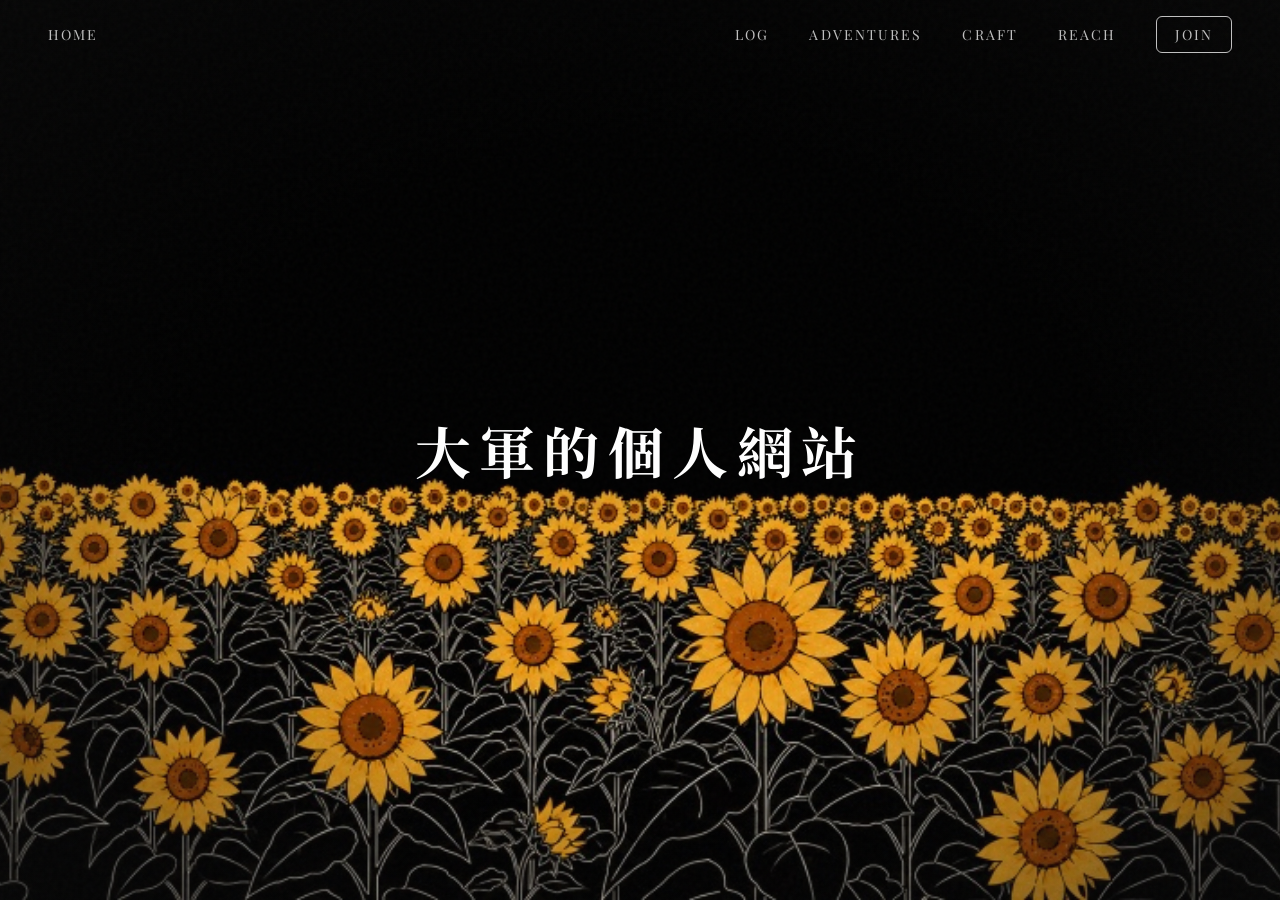
==== commit a6630904: "Add files via upload" ====
--- a/index.html
+++ b/index.html
@@ -49,15 +49,22 @@
 .nav.scrolled { background: rgba(10, 10, 10, 0.85); backdrop-filter: blur(20px); }
 .nav-container { display: flex; justify-content: space-between; align-items: center; max-width: 1400px; margin: 0 auto; }
 .logo { text-decoration: none; display: flex; flex-direction: column; align-items: flex-start; }
-.logo-text { font-family: var(--font-display); font-size: 0.875rem; color: var(--color-white); letter-spacing: 0.3em; text-transform: uppercase; transition: letter-spacing 0.3s var(--transition-smooth); }
-.logo:hover .logo-text { letter-spacing: 0.4em; }
+.logo-text { font-family: var(--font-display); font-size: 0.875rem; font-weight: 400; color: var(--color-silver); letter-spacing: 0.15em; text-transform: uppercase; transition: color 0.3s; }
+.logo:hover .logo-text { color: var(--color-white); }
 .nav-links { display: flex; list-style: none; gap: 2.5rem; }
-.nav-links a { position: relative; text-decoration: none; color: var(--color-silver); font-size: 0.875rem; font-weight: 400; text-transform: uppercase; letter-spacing: 0.15em; transition: color 0.3s; overflow: hidden; }
-.nav-links a::before { content: attr(data-text); position: absolute; top: 0; left: 0; width: 100%; height: 100%; color: var(--color-white); clip-path: inset(0 100% 0 0); transition: clip-path 0.4s var(--transition-smooth); }
-.nav-links a:hover { color: transparent; }
-.nav-links a:hover::before { clip-path: inset(0 0 0 0); }
-.nav-cta { border: 1px solid var(--color-silver-dim); padding: 0.75rem 1.5rem; transition: all 0.3s var(--transition-smooth) !important; }
-.nav-cta:hover { background: var(--color-white); color: var(--color-bg) !important; border-color: var(--color-white); }
+.nav-links a { text-decoration: none; font-family: var(--font-display); color: var(--color-silver); font-size: 0.875rem; font-weight: 400; text-transform: uppercase; letter-spacing: 0.15em; transition: color 0.3s; }
+.nav-links a:hover { color: var(--color-white); }
+.nav-cta { position: relative; overflow: hidden; border: 1px solid var(--color-silver); padding: 0.5rem 1.1rem; font-size: 0.95rem; font-weight: 600; border-radius: 6px; white-space: nowrap; text-align: center; transition: border-color 0.3s var(--transition-smooth), color 0.3s; }
+.nav-cta::before { content: ''; position: absolute; inset: -1px; border-radius: inherit; background: linear-gradient(135deg, #e2e2e0 0%, #c8c8c6 18%, #d8d8d6 32%, #b8b8b6 48%, #cecece 62%, #a8a8a6 78%, #d4d4d2 100%); opacity: 0; transition: opacity 0.2s var(--transition-smooth); pointer-events: none; }
+.nav-cta span { position: relative; z-index: 1; }
+.nav-cta .cta-default { transition: opacity 0.15s; }
+.nav-cta .cta-hover { position: absolute; left: 50%; top: 50%; transform: translate(-50%, -50%); opacity: 0; transition: opacity 0.15s; white-space: nowrap; }
+.nav-cta:hover .cta-default { opacity: 0; }
+.nav-cta:hover .cta-hover { opacity: 1; }
+.nav-cta:hover { color: #111 !important; border-color: #b8b8b6; }
+.nav-cta:hover::before { opacity: 1; }
+.nav-cta-gloss { position: absolute; inset: 0; pointer-events: none; opacity: 0; transition: opacity 0.2s; z-index: 2; }
+.nav-cta:hover .nav-cta-gloss { opacity: 1; }
 .hamburger { display: none; flex-direction: column; gap: 6px; cursor: pointer; }
 .hamburger span { width: 28px; height: 1px; background: var(--color-white); transition: all 0.3s; }
 .hamburger.active span:nth-child(1) { transform: translateY(7px) rotate(45deg); }
@@ -69,14 +76,14 @@
 .mobile-menu a { font-family: var(--font-display); font-size: 2rem; color: var(--color-white); text-decoration: none; text-transform: uppercase; letter-spacing: 0.1em; }
 
 /* Sections */
-.section { min-height: 100vh; padding: 8rem 3rem 4rem; position: relative; }
-.section-header { margin-bottom: 4rem; position: relative; }
-.section-number { display: block; font-family: var(--font-display); font-size: 0.875rem; color: var(--color-silver-dim); margin-bottom: 1rem; letter-spacing: 0.2em; }
+.section { padding: 5rem 3rem 3rem; position: relative; }
+.section-header { margin-bottom: 2rem; position: relative; display: flex; align-items: baseline; gap: 1.25rem; }
+.section-number { font-family: var(--font-display); font-size: 0.875rem; color: var(--color-silver-dim); letter-spacing: 0.2em; }
 .section-title { font-family: var(--font-display); font-size: clamp(1.75rem, 4vw, 3rem); font-weight: 400; color: var(--color-white); line-height: 1.1; margin-bottom: 1rem; text-transform: uppercase; letter-spacing: 0.15em; }
 .section-subtitle { font-size: 1rem; color: var(--color-silver-dim); font-weight: 300; letter-spacing: 0.05em; }
 
 /* Home */
-.home { display: flex; flex-direction: column; justify-content: center; align-items: center; text-align: center; position: relative; overflow: hidden; }
+.home { min-height: 100vh; display: flex; flex-direction: column; justify-content: center; align-items: center; text-align: center; position: relative; overflow: hidden; }
 .home-content { z-index: 3; position: relative; }
 .home-title { margin-bottom: 2rem; }
 .title-cn { display: block; font-family: var(--font-cn); font-size: clamp(2rem, 5vw, 3.5rem); color: var(--color-white); letter-spacing: 0.15em; margin-bottom: 1.5rem; animation: fadeInUp 1s var(--transition-smooth); text-shadow: 0 2px 30px rgba(0,0,0,0.8); }
@@ -323,8 +330,344 @@
 
 .gallery-grid { display: grid; grid-template-columns: repeat(auto-fit, minmax(280px, 1fr)); gap: 1.5rem; max-width: 1200px; margin: 0 auto; }
 
+/* ── SITE INTRO ── */
+.site-intro {
+    padding: 5rem 3rem;
+    display: flex;
+    justify-content: center;
+    align-items: center;
+}
+.site-intro-inner {
+    max-width: 680px;
+    text-align: center;
+}
+.site-intro-label {
+    font-family: var(--font-display);
+    font-size: 0.75rem;
+    letter-spacing: 0.25em;
+    color: var(--color-silver-dim);
+    text-transform: uppercase;
+    margin-bottom: 1.5rem;
+}
+.site-intro-text {
+    font-family: var(--font-display);
+    font-size: clamp(1.1rem, 2vw, 1.4rem);
+    font-style: italic;
+    font-weight: 400;
+    color: var(--color-silver);
+    line-height: 1.8;
+    letter-spacing: 0.02em;
+}
+
+/* ── HORIZONTAL SCROLLER (Apple-Music-style Log) ── */
+.log-section { padding: 5rem 0 3rem; }
+.log-header {
+    display: flex;
+    align-items: center;
+    justify-content: space-between;
+    max-width: 1400px;
+    margin: 0 auto 1.75rem;
+    padding: 0 3rem;
+}
+
+/* Adventures — same header alignment as Log */
+.adv-section { padding: 5rem 0 3rem; }
+.adv-header {
+    display: flex;
+    align-items: center;
+    justify-content: space-between;
+    max-width: 1400px;
+    margin: 0 auto 1.75rem;
+    padding: 0 3rem;
+}
+.log-title-row {
+    display: flex;
+    align-items: baseline;
+    gap: 1.25rem;
+    cursor: pointer;
+    user-select: none;
+    background: transparent;
+    border: none;
+    padding: 0;
+    color: inherit;
+    text-align: left;
+}
+.log-title-row .section-number { margin-bottom: 0; }
+.log-title-row .section-title {
+    margin-bottom: 0;
+}
+
+.log-nav-buttons { display: flex; gap: 0.5rem; }
+.log-nav-btn {
+    width: 36px; height: 36px;
+    border-radius: 50%;
+    background: rgba(255,255,255,0.08);
+    border: 1px solid rgba(255,255,255,0.1);
+    color: var(--color-silver);
+    display: flex; align-items: center; justify-content: center;
+    cursor: pointer;
+    transition: background 0.25s, color 0.25s, opacity 0.25s, transform 0.2s;
+}
+.log-nav-btn:hover:not(:disabled) { background: rgba(255,255,255,0.15); color: var(--color-white); }
+.log-nav-btn:active:not(:disabled) { transform: scale(0.92); }
+.log-nav-btn:disabled { opacity: 0.25; cursor: default; }
+.log-nav-btn svg { width: 16px; height: 16px; }
+
+.log-scroller-wrap {
+    position: relative;
+    max-width: 1400px;
+    margin: 0 auto;
+}
+.log-scroller {
+    display: flex;
+    gap: 1.5rem;
+    overflow-x: auto;
+    overflow-y: hidden;
+    scroll-snap-type: x mandatory;
+    scroll-padding-left: 3rem;
+    scroll-behavior: smooth;
+    scrollbar-width: none;
+    padding: 0.5rem 3rem 1.5rem;
+    -webkit-overflow-scrolling: touch;
+}
+.log-scroller::-webkit-scrollbar { display: none; }
+
+.log-card {
+    flex: 0 0 auto;
+    width: 240px;
+    scroll-snap-align: start;
+    text-decoration: none;
+    color: inherit;
+    cursor: pointer;
+    transition: transform 0.35s var(--transition-smooth);
+}
+.log-card:hover { transform: translateY(-4px); }
+.log-cover {
+    width: 240px; height: 240px;
+    border-radius: 10px;
+    background: linear-gradient(160deg, #1f1f1f 0%, #141414 50%, #1a1a1a 100%);
+    border: 1px solid rgba(255,255,255,0.06);
+    overflow: hidden;
+    position: relative;
+    display: flex; align-items: center; justify-content: center;
+    box-shadow: 0 8px 30px rgba(0,0,0,0.5);
+    transition: box-shadow 0.35s var(--transition-smooth);
+}
+.log-card:hover .log-cover { box-shadow: 0 14px 40px rgba(0,0,0,0.7); }
+.log-cover .corner-mark {
+    position: absolute; top: 10px; right: 12px;
+    font-family: var(--font-display);
+    font-size: 0.55rem;
+    letter-spacing: 0.25em;
+    text-transform: uppercase;
+    color: rgba(255,255,255,0.35);
+}
+.log-cover .cover-glyph {
+    font-family: var(--font-display);
+    font-size: 3.5rem;
+    color: rgba(255,255,255,0.85);
+    font-style: italic;
+    letter-spacing: -0.04em;
+}
+.log-cover .cover-subglyph {
+    position: absolute; bottom: 14px; left: 14px;
+    font-family: 'SF Mono', monospace;
+    font-size: 0.6rem;
+    letter-spacing: 0.2em;
+    color: rgba(255,255,255,0.4);
+}
+.log-meta {
+    margin-top: 0.9rem;
+    display: flex; flex-direction: column;
+    gap: 0.2rem;
+}
+.log-meta-title {
+    font-family: var(--font-display);
+    font-size: 0.95rem;
+    color: var(--color-white);
+    letter-spacing: 0.04em;
+    line-height: 1.2;
+}
+.log-meta-sub {
+    font-size: 0.78rem;
+    color: var(--color-silver-dim);
+    letter-spacing: 0.05em;
+}
+
+/* "More" card — just the button, no frame */
+.log-card.more .log-cover {
+    background: transparent;
+    border: none;
+    box-shadow: none;
+    flex-direction: column;
+    gap: 0.6rem;
+}
+.log-card.more:hover .log-cover {
+    box-shadow: none;
+}
+.log-card.more .more-icon {
+    width: 44px; height: 44px;
+    border-radius: 50%;
+    border: 1px solid rgba(255,255,255,0.4);
+    display: flex; align-items: center; justify-content: center;
+    color: var(--color-silver);
+    transition: border-color 0.3s, color 0.3s, transform 0.35s var(--transition-smooth);
+}
+.log-card.more:hover .more-icon { color: var(--color-white); border-color: var(--color-white); transform: rotate(45deg); }
+.log-card.more .more-icon svg { width: 18px; height: 18px; }
+.log-card.more .more-label {
+    font-size: 0.75rem;
+    letter-spacing: 0.3em;
+    text-transform: uppercase;
+    color: var(--color-silver);
+}
+
+/* Edge fade overlays */
+.log-fade {
+    position: absolute;
+    top: 0; bottom: 0;
+    width: 90px;
+    pointer-events: none;
+    z-index: 2;
+    opacity: 0;
+    transition: opacity 0.3s;
+}
+.log-fade.left  { left: 0;  background: linear-gradient(90deg, var(--color-bg) 0%, rgba(10,10,10,0.85) 35%, rgba(10,10,10,0) 100%); }
+.log-fade.right { right: 0; background: linear-gradient(-90deg, var(--color-bg) 0%, rgba(10,10,10,0.85) 35%, rgba(10,10,10,0) 100%); }
+.log-fade.show { opacity: 1; }
+
+@media (max-width: 768px) {
+    .log-header { padding: 0 1.5rem; }
+    .log-scroller { padding: 0.5rem 1.5rem 1.5rem; gap: 1rem; }
+    .log-card, .log-cover { width: 180px; }
+    .log-cover { height: 180px; }
+    .log-fade { width: 50px; }
+    .log-nav-buttons { display: none; }
+}
+
 .daily { background: var(--color-bg); }
 .adventure { background: var(--color-bg); }
+
+/* ── ADVENTURES HORIZONTAL SCROLL AREA ── */
+.adventure-scroll {
+    max-width: 1400px;
+    margin: 0 auto;
+    overflow-x: auto;
+    overflow-y: hidden;
+    position: relative;
+    scrollbar-width: none;
+}
+.adventure-scroll::-webkit-scrollbar { display: none; }
+
+.adventure-inner {
+    display: flex;
+    align-items: flex-start;
+    gap: 0;
+    padding: 0.5rem 3rem 1.5rem;
+    width: max-content;
+    scroll-padding-left: 3rem;
+}
+
+.adv-item {
+    display: flex;
+    flex-direction: column;
+    flex-shrink: 0;
+    width: 270px;
+    text-decoration: none;
+    color: inherit;
+    cursor: pointer;
+    transition: transform 0.35s var(--transition-smooth);
+}
+.adv-item:hover { transform: translateY(-4px); }
+.adv-thumb {
+    width: 270px; height: 360px;
+    border-radius: 10px;
+    background: linear-gradient(155deg, #1f1f1f 0%, #141414 50%, #1a1a1a 100%);
+    border: 1px solid rgba(255,255,255,0.06);
+    overflow: hidden;
+    display: flex; align-items: center; justify-content: center;
+    flex-shrink: 0;
+    box-shadow: 0 8px 30px rgba(0,0,0,0.5);
+    transition: box-shadow 0.35s var(--transition-smooth);
+}
+.adv-item:hover .adv-thumb { box-shadow: 0 14px 40px rgba(0,0,0,0.7); }
+.adv-thumb .adv-glyph {
+    font-family: var(--font-display);
+    font-size: 3.5rem;
+    color: rgba(255,255,255,0.85);
+    font-style: italic;
+}
+.adv-meta { margin-top: 0.9rem; padding: 0 0.1rem; }
+.adv-title {
+    font-family: var(--font-display);
+    font-size: 0.95rem;
+    color: var(--color-white);
+    letter-spacing: 0.04em;
+    line-height: 1.25;
+    margin-bottom: 0.3rem;
+    white-space: nowrap; overflow: hidden; text-overflow: ellipsis;
+}
+.adv-location {
+    font-size: 0.72rem;
+    color: var(--color-silver-dim);
+    letter-spacing: 0.12em;
+    text-transform: uppercase;
+    display: flex; align-items: center; gap: 0.4rem;
+    margin-bottom: 0.2rem;
+    white-space: nowrap; overflow: hidden; text-overflow: ellipsis;
+}
+.adv-location svg { width: 11px; height: 11px; opacity: 0.7; flex-shrink: 0; }
+.adv-date {
+    font-family: var(--font-display);
+    font-size: 0.72rem;
+    color: var(--color-silver-dim);
+    letter-spacing: 0.18em;
+    white-space: nowrap;
+}
+
+/* gap between items (replaces separators) */
+.adv-separator {
+    width: 1.5rem;
+    flex-shrink: 0;
+}
+
+.adv-more {
+    display: flex;
+    flex-direction: column;
+    align-items: center;
+    justify-content: center;
+    gap: 0.85rem;
+    flex-shrink: 0;
+    width: 270px;
+    height: 360px;
+    text-decoration: none;
+    cursor: pointer;
+}
+.adv-more-icon {
+    width: 44px; height: 44px;
+    border-radius: 50%;
+    border: 1px solid rgba(255,255,255,0.4);
+    display: flex; align-items: center; justify-content: center;
+    color: var(--color-silver);
+    transition: border-color 0.3s, color 0.3s, transform 0.35s var(--transition-smooth);
+}
+.adv-more:hover .adv-more-icon { color: var(--color-white); border-color: var(--color-white); transform: rotate(45deg); }
+.adv-more-icon svg { width: 18px; height: 18px; }
+.adv-more-label {
+    font-size: 0.75rem;
+    letter-spacing: 0.3em;
+    text-transform: uppercase;
+    color: var(--color-silver);
+    transition: color 0.3s;
+}
+.adv-more:hover .adv-more-label { color: var(--color-white); }
+
+@media (max-width: 768px) {
+    .adventure-inner { padding: 0.5rem 1.5rem 1.5rem; }
+    .adv-item, .adv-thumb, .adv-more { width: 195px; }
+    .adv-thumb, .adv-more { height: 260px; }
+    .adv-separator { width: 1rem; }
+}
 .adventure-layout { display: grid; grid-template-columns: 2fr 1fr; gap: 1.5rem; max-width: 1200px; margin: 0 auto; }
 .adventure-main .photo-card { min-height: 500px; }
 .adventure-side { display: flex; flex-direction: column; gap: 1.5rem; }
@@ -539,15 +882,19 @@
     pointer-events: none;
 }
 
+
+
 </style>
 </head>
 <body>
+
+
     <div class="mobile-menu" id="mobileMenu">
         <a href="#home" class="mobile-link">Home</a>
-        <a href="#daily" class="mobile-link">Daily Life</a>
-        <a href="#adventure" class="mobile-link">Adventure</a>
-        <a href="#portfolio" class="mobile-link">Portfolio</a>
-        <a href="#member" class="mobile-link">Join</a>
+        <a href="log.html" class="mobile-link">Daily Life</a>
+        <a href="adventures.html" class="mobile-link">Adventure</a>
+        <a href="craft.html" class="mobile-link">Portfolio</a>
+        <a href="join.html" class="mobile-link">Join</a>
     </div>
 
     <nav class="nav">
@@ -556,10 +903,11 @@
                 <span class="logo-text">Home</span>
             </a>
             <ul class="nav-links">
-                <li><a href="#daily" data-text="Log">Log</a></li>
-                <li><a href="#adventure" data-text="Adventures">Adventures</a></li>
-                <li><a href="#portfolio" data-text="Craft">Craft</a></li>
-                <li><a href="#member" data-text="Member" class="nav-cta">Join</a></li>
+                <li><a href="log.html" data-text="Log">Log</a></li>
+                <li><a href="adventures.html" data-text="Adventures">Adventures</a></li>
+                <li><a href="craft.html" data-text="Craft">Craft</a></li>
+                <li><a href="reach.html" data-text="Reach">Reach</a></li>
+                <li><a href="join.html" data-text="Member" class="nav-cta"><span class="cta-default">Join</span><span class="cta-hover">V I P</span></a></li>
             </ul>
             <div class="hamburger" id="hamburger">
                 <span></span><span></span><span></span>
@@ -573,7 +921,7 @@
           <!-- SVG injected by JS -->
         </div>
         <div class="sunflower-bg" aria-hidden="true">
-            <img src="sunflowers.png" class="sf-img" alt="">
+            <img src="[data-uri]" class="sf-img" alt="">
             <div class="sunflower-vignette"></div>
         </div>
         <div class="noise-overlay"></div>
@@ -582,318 +930,69 @@
                 <span class="title-cn">大軍的個人網站</span>
             </h1>
         </div>
-        <button class="scroll-indicator" type="button" aria-label="Scroll to next section" onclick="(function(){var t=document.getElementById('daily');if(t){window.scrollTo({top:t.getBoundingClientRect().top+window.scrollY,behavior:'smooth'});}})()">
-            <svg class="scroll-arrow" viewBox="0 0 28 44" xmlns="http://www.w3.org/2000/svg" aria-hidden="true">
-                <path d="M14 4 V34 M5 25 L14 34 L23 25"/>
-            </svg>
-        </button>
     </section>
 
-    <!-- Daily Life -->
-    <section id="daily" class="section daily">
-        <div class="section-header">
-            <span class="section-number">01</span>
-            <h2 class="section-title">Log</h2>
-        </div>
-        <div class="gallery-grid" id="daily-grid">
-            <div class="photo-card placeholder-card" data-tilt><div class="card-inner"><div class="placeholder-icon"><svg viewBox="0 0 24 24" fill="none" stroke="currentColor" stroke-width="1.5"><rect x="3" y="3" width="18" height="18" rx="2"/><circle cx="8.5" cy="8.5" r="1.5"/><path d="M21 15l-5-5L5 21"/></svg></div><p class="placeholder-text">Coming Soon</p></div><div class="card-gloss"></div></div>
-            <div class="photo-card placeholder-card" data-tilt><div class="card-inner"><div class="placeholder-icon"><svg viewBox="0 0 24 24" fill="none" stroke="currentColor" stroke-width="1.5"><rect x="3" y="3" width="18" height="18" rx="2"/><circle cx="8.5" cy="8.5" r="1.5"/><path d="M21 15l-5-5L5 21"/></svg></div><p class="placeholder-text">Coming Soon</p></div><div class="card-gloss"></div></div>
-            <div class="photo-card placeholder-card" data-tilt><div class="card-inner"><div class="placeholder-icon"><svg viewBox="0 0 24 24" fill="none" stroke="currentColor" stroke-width="1.5"><rect x="3" y="3" width="18" height="18" rx="2"/><circle cx="8.5" cy="8.5" r="1.5"/><path d="M21 15l-5-5L5 21"/></svg></div><p class="placeholder-text">Coming Soon</p></div><div class="card-gloss"></div></div>
-            <div class="photo-card placeholder-card" data-tilt><div class="card-inner"><div class="placeholder-icon"><svg viewBox="0 0 24 24" fill="none" stroke="currentColor" stroke-width="1.5"><rect x="3" y="3" width="18" height="18" rx="2"/><circle cx="8.5" cy="8.5" r="1.5"/><path d="M21 15l-5-5L5 21"/></svg></div><p class="placeholder-text">Coming Soon</p></div><div class="card-gloss"></div></div>
-        </div>
-    </section>
-
-    <!-- Adventure -->
-    <section id="adventure" class="section adventure">
-        <div class="section-header">
-            <span class="section-number">02</span>
-            <h2 class="section-title">Adventures</h2>
-        </div>
-        <div class="adventure-layout">
-            <div class="adventure-main">
-                <div class="photo-card large placeholder-card" data-tilt><div class="card-inner"><div class="placeholder-icon large"><svg viewBox="0 0 24 24" fill="none" stroke="currentColor" stroke-width="1.5"><path d="M3 9l9-7 9 7v11a2 2 0 01-2 2H5a2 2 0 01-2-2V9z"/><polyline points="9 22 9 12 15 12 15 22"/></svg></div><p class="placeholder-text">Coming Soon</p></div><div class="card-gloss"></div></div>
-            </div>
-            <div class="adventure-side">
-                <div class="photo-card placeholder-card" data-tilt><div class="card-inner"><div class="placeholder-icon"><svg viewBox="0 0 24 24" fill="none" stroke="currentColor" stroke-width="1.5"><circle cx="12" cy="12" r="10"/><path d="M2 12h20M12 2a15.3 15.3 0 014 10 15.3 15.3 0 01-4 10 15.3 15.3 0 01-4-10 15.3 15.3 0 014-10z"/></svg></div><p class="placeholder-text">Coming Soon</p></div><div class="card-gloss"></div></div>
-                <div class="photo-card placeholder-card" data-tilt><div class="card-inner"><div class="placeholder-icon"><svg viewBox="0 0 24 24" fill="none" stroke="currentColor" stroke-width="1.5"><path d="M17.5 19c0-1.7-1.3-3-3-3h-5c-1.7 0-3 1.3-3 3"/><circle cx="12" cy="8" r="4"/></svg></div><p class="placeholder-text">Coming Soon</p></div><div class="card-gloss"></div></div>
-            </div>
-        </div>
-    </section>
-
-    <!-- Portfolio -->
-    <section id="portfolio" class="section portfolio">
-        <div class="section-header">
-            <span class="section-number">03</span>
-            <h2 class="section-title">Craft</h2>
-        </div>
-        <div class="portfolio-list">
-            <div class="portfolio-item" data-hover><span class="portfolio-year">2024</span><h3 class="portfolio-name">Coming Soon</h3><span class="portfolio-type">—</span><div class="portfolio-arrow"><svg viewBox="0 0 24 24" fill="none" stroke="currentColor" stroke-width="2"><path d="M7 17L17 7M17 7H7M17 7V17"/></svg></div></div>
-            <div class="portfolio-item" data-hover><span class="portfolio-year">2024</span><h3 class="portfolio-name">Coming Soon</h3><span class="portfolio-type">—</span><div class="portfolio-arrow"><svg viewBox="0 0 24 24" fill="none" stroke="currentColor" stroke-width="2"><path d="M7 17L17 7M17 7H7M17 7V17"/></svg></div></div>
-            <div class="portfolio-item" data-hover><span class="portfolio-year">2023</span><h3 class="portfolio-name">Coming Soon</h3><span class="portfolio-type">—</span><div class="portfolio-arrow"><svg viewBox="0 0 24 24" fill="none" stroke="currentColor" stroke-width="2"><path d="M7 17L17 7M17 7H7M17 7V17"/></svg></div></div>
-            <div class="portfolio-item" data-hover><span class="portfolio-year">2023</span><h3 class="portfolio-name">Coming Soon</h3><span class="portfolio-type">—</span><div class="portfolio-arrow"><svg viewBox="0 0 24 24" fill="none" stroke="currentColor" stroke-width="2"><path d="M7 17L17 7M17 7H7M17 7V17"/></svg></div></div>
-        </div>
-    </section>
-
-    <!-- Newsletter Bar -->
-    <section id="member" class="section member">
-        <div class="member-container">
-            <div class="member-header">
-                <span class="section-number">04</span>
-                <h2 class="section-title">Join</h2>
-            </div>
-            <form class="member-form" id="memberForm">
-                <div class="form-group"><input type="text" id="name" name="name" required placeholder="Your name" autocomplete="given-name"></div>
-                <div class="form-group"><input type="email" id="email" name="email" required placeholder="Email" autocomplete="email"></div>
-                <button type="submit" class="btn-submit"><span class="btn-text">Join</span><span class="btn-loading">Sending…</span></button>
-            </form>
-            <div class="form-success" id="formSuccess">
-                <p>You're in. Talk soon.</p>
-            </div>
-        </div>
-    </section>
-
-    <footer class="footer">
-        <div class="footer-content">
-            <ul class="social-row" aria-label="Social links">
-                <li><a href="/cdn-cgi/l/email-protection#c4bdabb1b684a1a9a5ada8eaa7aba9" class="social-link" aria-label="Email">
-                    <svg viewBox="0 0 24 24" fill="none" stroke="currentColor" stroke-width="1.5" stroke-linecap="round" stroke-linejoin="round"><rect x="3" y="5" width="18" height="14" rx="2"/><path d="M3 7l9 6 9-6"/></svg>
-                </a></li>
-                <li><a href="https://instagram.com/yourusername" target="_blank" rel="noopener" class="social-link" aria-label="Instagram">
-                    <svg viewBox="0 0 24 24" fill="none" stroke="currentColor" stroke-width="1.5" stroke-linecap="round" stroke-linejoin="round"><rect x="3" y="3" width="18" height="18" rx="5"/><circle cx="12" cy="12" r="4"/><circle cx="17.5" cy="6.5" r="0.6" fill="currentColor"/></svg>
-                </a></li>
-                <li><a href="https://github.com/yourusername" target="_blank" rel="noopener" class="social-link" aria-label="GitHub">
-                    <svg viewBox="0 0 24 24" fill="currentColor"><path d="M12 2C6.48 2 2 6.58 2 12.25c0 4.53 2.87 8.37 6.84 9.73.5.1.68-.22.68-.49 0-.24-.01-.88-.01-1.72-2.78.62-3.37-1.36-3.37-1.36-.45-1.18-1.11-1.49-1.11-1.49-.91-.63.07-.62.07-.62 1 .07 1.53 1.05 1.53 1.05.89 1.56 2.34 1.11 2.91.85.09-.66.35-1.11.63-1.37-2.22-.26-4.55-1.14-4.55-5.06 0-1.12.39-2.03 1.03-2.75-.1-.26-.45-1.3.1-2.7 0 0 .84-.27 2.75 1.05A9.36 9.36 0 0112 6.84c.85.004 1.71.12 2.51.34 1.91-1.32 2.75-1.05 2.75-1.05.55 1.4.2 2.44.1 2.7.64.72 1.03 1.63 1.03 2.75 0 3.93-2.34 4.79-4.57 5.05.36.31.68.93.68 1.88 0 1.36-.01 2.45-.01 2.78 0 .27.18.6.69.49A10.06 10.06 0 0022 12.25C22 6.58 17.52 2 12 2z"/></svg>
-                </a></li>
-                <li><a href="https://x.com/yourusername" target="_blank" rel="noopener" class="social-link" aria-label="X">
-                    <svg viewBox="0 0 24 24" fill="currentColor"><path d="M17.53 3H20.5l-6.5 7.43L21.75 21h-6.02l-4.71-6.16L5.6 21H2.62l6.96-7.96L2.25 3h6.17l4.26 5.63L17.53 3zm-1.06 16.2h1.66L7.6 4.7H5.83l10.64 14.5z"/></svg>
-                </a></li>
-                <li><a href="https://linkedin.com/in/yourusername" target="_blank" rel="noopener" class="social-link" aria-label="LinkedIn">
-                    <svg viewBox="0 0 24 24" fill="currentColor"><path d="M20.45 20.45h-3.55v-5.57c0-1.33-.02-3.04-1.85-3.04-1.85 0-2.13 1.45-2.13 2.94v5.67H9.37V9h3.41v1.56h.05c.48-.9 1.64-1.85 3.37-1.85 3.6 0 4.27 2.37 4.27 5.46v6.28zM5.34 7.43a2.06 2.06 0 110-4.12 2.06 2.06 0 010 4.12zM7.12 20.45H3.56V9h3.56v11.45zM22.22 0H1.77C.79 0 0 .77 0 1.72v20.56C0 23.23.79 24 1.77 24h20.45c.98 0 1.78-.77 1.78-1.72V1.72C24 .77 23.2 0 22.22 0z"/></svg>
-                </a></li>
-            </ul>
-            <span class="footer-year">© 2024 大軍的個人網站</span>
-        </div>
-        <div class="footer-line"></div>
-    </footer>
-
-<script data-cfasync="false" src="/cdn-cgi/scripts/5c5dd728/cloudflare-static/email-decode.min.js"></script><script>
-/* ============================================
-   Symbol Pattern Background
-   - 11 silver-line symbols, randomized but stable per load
-   - distributed across hero with size/rotation variation
-   ============================================ */
-function buildSymbolBg() {
-    const wrap = document.getElementById('symbolBg');
-    if (!wrap) return;
-
-    const W = 1600, H = 1000;
-    const symbols = ['circle','square','diamond','spade','club','heart','star','moon','triangle','hexagram','clover'];
-
-    // Path builders centered at (0,0), drawn within roughly -50..50
-    const SYMBOL_PATHS = {
-        circle:   '<circle cx="0" cy="0" r="42" />',
-        square:   '<rect x="-40" y="-40" width="80" height="80" />',
-        diamond:  '<polygon points="0,-46 38,0 0,46 -38,0" />',
-        spade:    '<path d="M0,-44 C 22,-22 44,-6 44,14 C 44,30 28,40 12,32 C 14,40 20,46 28,48 L -28,48 C -20,46 -14,40 -12,32 C -28,40 -44,30 -44,14 C -44,-6 -22,-22 0,-44 Z" />',
-        club:     '<path d="M0,-30 a18,18 0 1 1 -8,33 a18,18 0 1 1 -22,12 a18,18 0 1 1 22,12 q -2,8 -10,16 l 36,0 q -8,-8 -10,-16 a18,18 0 1 1 22,-12 a18,18 0 1 1 -22,-12 a18,18 0 1 1 -8,-33 Z" />',
-        heart:    '<path d="M0,38 C -34,18 -46,-2 -38,-22 C -30,-40 -8,-40 0,-22 C 8,-40 30,-40 38,-22 C 46,-2 34,18 0,38 Z" />',
-        star:     '<polygon points="0,-46 11,-14 44,-14 17,6 28,38 0,18 -28,38 -17,6 -44,-14 -11,-14" />',
-        moon:     '<path d="M14,-38 A 42,42 0 1 0 14,38 A 32,32 0 1 1 14,-38 Z" />',
-        triangle: '<polygon points="0,-44 40,32 -40,32" />',
-        hexagram: '<polygon points="0,-46 13,-23 39,-23 26,0 39,23 13,23 0,46 -13,23 -39,23 -26,0 -39,-23 -13,-23" />',
-        clover:   '<path d="M0,0 q -18,-22 -2,-32 q 18,-10 6,12 q 22,-12 28,8 q 6,18 -16,12 q 18,12 8,28 q -10,16 -22,-2 q -2,22 -22,18 q -20,-4 -8,-22 q -22,4 -24,-14 q -2,-18 18,-14 Z M 0,8 l -3,18 l 6,0 Z" />'
-    };
-
-    // Stable pseudo-random sequence (so layout is predictable each load)
-    let seed = 7;
-    const rnd = () => { seed = (seed * 9301 + 49297) % 233280; return seed / 233280; };
-
-    // Place symbols on a jittered grid for organic-but-distributed coverage
-    const cols = 7, rows = 5;
-    const cellW = W / cols, cellH = H / rows;
-    const placements = [];
-    for (let r = 0; r < rows; r++) {
-        for (let c = 0; c < cols; c++) {
-            // skip a few cells near the title center for breathing room
-            const cx = (c + 0.5) * cellW;
-            const cy = (r + 0.5) * cellH;
-            const inCenter = Math.abs(cx - W/2) < cellW * 1.2 && Math.abs(cy - H/2) < cellH * 0.7;
-            if (inCenter && rnd() < 0.65) continue;
-
-            const jitterX = (rnd() - 0.5) * cellW * 0.6;
-            const jitterY = (rnd() - 0.5) * cellH * 0.6;
-            const size = 0.45 + rnd() * 1.2;            // 0.45–1.65×
-            const rot  = (rnd() - 0.5) * 60;            // ±30°
-            const sym  = symbols[Math.floor(rnd() * symbols.length)];
-            const opacity = 0.35 + rnd() * 0.55;
-            const dx = (rnd() - 0.5) * 10;
-            const dy = (rnd() - 0.5) * 10;
-            const animDelay = (rnd() * -14).toFixed(2) + 's';
-            const animDur = (10 + rnd() * 10).toFixed(2) + 's';
-            placements.push({
-                x: cx + jitterX, y: cy + jitterY,
-                size, rot, sym, opacity, dx, dy, animDelay, animDur
-            });
-        }
-    }
-
-    const symbolMarkup = placements.map(p => {
-        const path = SYMBOL_PATHS[p.sym];
-        return `<g class="symbol" transform="translate(${p.x.toFixed(1)},${p.y.toFixed(1)}) rotate(${p.rot.toFixed(1)}) scale(${p.size.toFixed(2)})" style="--op:${p.opacity.toFixed(2)}; opacity:${p.opacity.toFixed(2)}; animation: symbolPulse ${p.animDur} ease-in-out ${p.animDelay} infinite;">${path}</g>`;
-    }).join('');
-
-    wrap.innerHTML = `
-      <svg viewBox="0 0 ${W} ${H}" preserveAspectRatio="xMidYMid slice" xmlns="http://www.w3.org/2000/svg">
-        <defs>
-          <linearGradient id="silverGrad" x1="0" y1="0" x2="1" y2="1">
-            <stop offset="0%" stop-color="#f4f4f4"/>
-            <stop offset="35%" stop-color="#c9c9c9"/>
-            <stop offset="60%" stop-color="#7a7a7a"/>
-            <stop offset="100%" stop-color="#cfcfcf"/>
-          </linearGradient>
-        </defs>
-        ${symbolMarkup}
-      </svg>
-    `;
-}
-
-document.addEventListener('DOMContentLoaded', () => {
-    // buildSymbolBg(); // disabled — keeping hero clean per user request
-    initNavigation();
-    initScrollEffects();
-    initTiltCards();
-    initMetallicCards();
-    initForm();
-    initParallax();
-});
-
-function initCursor_disabled() {
-    return;
-}
-
+<script>
 function initNavigation() {
     const nav = document.querySelector('.nav');
     const hamburger = document.getElementById('hamburger');
     const mobileMenu = document.getElementById('mobileMenu');
-    window.addEventListener('scroll', () => { nav.classList.toggle('scrolled', window.pageYOffset > 100); });
-    hamburger.addEventListener('click', () => { hamburger.classList.toggle('active'); mobileMenu.classList.toggle('active'); });
-    document.querySelectorAll('.mobile-link').forEach(link => link.addEventListener('click', () => { hamburger.classList.remove('active'); mobileMenu.classList.remove('active'); }));
-    document.querySelectorAll('a[href^="#"]').forEach(a => a.addEventListener('click', function(e) {
-        e.preventDefault();
-        const target = document.querySelector(this.getAttribute('href'));
-        if (target) target.scrollIntoView({ behavior: 'smooth', block: 'start' });
+    window.addEventListener('scroll', () => {
+        nav.classList.toggle('scrolled', window.pageYOffset > 100);
+    });
+    if (hamburger) {
+        hamburger.addEventListener('click', () => {
+            hamburger.classList.toggle('active');
+            mobileMenu.classList.toggle('active');
+        });
+    }
+    document.querySelectorAll('.mobile-link').forEach(link => link.addEventListener('click', () => {
+        hamburger.classList.remove('active');
+        mobileMenu.classList.remove('active');
     }));
 }
-
-function initScrollEffects() {
-    const reveals = document.querySelectorAll('.section-header, .photo-card, .portfolio-item');
-    const observer = new IntersectionObserver((entries) => {
-        entries.forEach(entry => {
-            if (entry.isIntersecting) {
-                entry.target.classList.add('active');
-                if (entry.target.classList.contains('photo-card')) {
-                    const cards = entry.target.parentElement.querySelectorAll('.photo-card');
-                    const index = Array.from(cards).indexOf(entry.target);
-                    entry.target.style.transitionDelay = `${index * 0.1}s`;
-                }
-            }
-        });
-    }, { threshold: 0.1, rootMargin: '0px 0px -50px 0px' });
-    reveals.forEach(el => { el.classList.add('reveal'); observer.observe(el); });
-}
-
-function initTiltCards() {
-    // replaced by border ray effect
-}
-
+function initJoinMetallic() {
+    const cta = document.querySelector('.nav-cta');
+    if (!cta) return;
+    const gloss = document.createElement('div');
+    gloss.className = 'nav-cta-gloss';
+    cta.appendChild(gloss);
+    cta.addEventListener('mousemove', e => {
+        const rect = cta.getBoundingClientRect();
+        const x = ((e.clientX - rect.left) / rect.width) * 100;
+        const y = ((e.clientY - rect.top) / rect.height) * 100;
+        gloss.style.background = `radial-gradient(circle at ${x}% ${y}%, rgba(255,255,255,0.38) 0%, rgba(220,215,200,0.15) 40%, transparent 70%)`;
+    });
+    cta.addEventListener('mouseleave', () => { gloss.style.background = 'none'; });
+}
 function initMetallicCards() {
     document.querySelectorAll('.photo-card').forEach(card => {
-        // Create gloss overlay div
-        const gloss = document.createElement('div');
-        gloss.className = 'card-gloss';
-        card.appendChild(gloss);
-
         card.addEventListener('mousemove', e => {
             const rect = card.getBoundingClientRect();
-            // Mouse position as 0–100% within the card
-            const x = ((e.clientX - rect.left) / rect.width)  * 100;
-            const y = ((e.clientY - rect.top)  / rect.height) * 100;
-
-            // Primary specular: tight bright spot following cursor
-            // Secondary sheen: wide diagonal sweep across the card
-            // Together they simulate a metallic surface catching light
-            gloss.style.background = `
-                radial-gradient(
-                    circle at ${x}% ${y}%,
-                    rgba(255,255,255,0.22)  0%,
-                    rgba(220,215,200,0.13) 18%,
-                    rgba(180,175,165,0.06) 38%,
-                    transparent            62%
-                ),
-                linear-gradient(
-                    ${108 + x * 0.4}deg,
-                    transparent                      0%,
-                    rgba(210,205,195,0.04)           28%,
-                    rgba(255,252,240,0.13)           ${x * 0.6 + 32}%,
-                    rgba(200,195,185,0.06)           ${x * 0.6 + 48}%,
-                    transparent                      100%
-                )
-            `;
+            const x = ((e.clientX - rect.left) / rect.width - 0.5) * 2;
+            const y = ((e.clientY - rect.top) / rect.height - 0.5) * 2;
+            card.style.transform = `perspective(600px) rotateY(${x * 6}deg) rotateX(${-y * 6}deg) scale(1.03)`;
         });
-
         card.addEventListener('mouseleave', () => {
-            gloss.style.background = 'none';
+            card.style.transform = '';
         });
     });
 }
-
-function initForm() {
-    const form = document.getElementById('memberForm');
-    const submitBtn = form.querySelector('.btn-submit');
-    const success = document.getElementById('formSuccess');
-    form.addEventListener('submit', async (e) => {
-        e.preventDefault();
-        const email = document.getElementById('email').value;
-        if (!email.endsWith('@gmail.com')) { shakeElement(document.getElementById('email').parentElement); return; }
-        submitBtn.classList.add('loading');
-        submitBtn.disabled = true;
-        await new Promise(r => setTimeout(r, 1500));
-        form.style.display = 'none';
-        success.classList.add('show');
-    });
-}
-
-function shakeElement(el) { el.style.animation = 'shake 0.5s'; setTimeout(() => { el.style.animation = ''; }, 500); }
-
 function initParallax() {
-    const homeContent = document.querySelector('.home-content');
-    const symbolBg = document.getElementById('symbolBg');
-    const BASE_Y = -18; // vh — keep in sync with design intent
-    let ticking = false;
+    const hero = document.querySelector('.sunflower-bg');
+    if (!hero) return;
     window.addEventListener('scroll', () => {
-        if (!ticking) {
-            requestAnimationFrame(() => {
-                const scrolled = window.pageYOffset;
-                if (homeContent) {
-                    const homeSection = document.getElementById('home');
-                    const homeBottom = homeSection.offsetTop + homeSection.offsetHeight;
-                    if (scrolled < homeBottom) {
-                        homeContent.style.opacity = 1 - (scrolled / homeBottom);
-                        homeContent.style.transform = `translateY(calc(${BASE_Y}vh + ${scrolled * 0.3}px))`;
-                    } else {
-                        homeContent.style.opacity = '0';
-                        homeContent.style.transform = `translateY(${BASE_Y}vh)`;
-                    }
-                }
-                if (symbolBg) symbolBg.style.transform = `translateY(${scrolled * 0.15}px)`;
-                ticking = false;
-            });
-            ticking = true;
-        }
-    });
-    // Apply initial position on load
-    if (homeContent) homeContent.style.transform = `translateY(${BASE_Y}vh)`;
-}
+        const y = window.pageYOffset;
+        hero.style.transform = `translateY(${y * 0.3}px)`;
+    }, { passive: true });
+}
+document.addEventListener('DOMContentLoaded', () => {
+    initNavigation();
+    initJoinMetallic();
+    initMetallicCards();
+    initParallax();
+});
 </script>
+
 </body>
 </html>
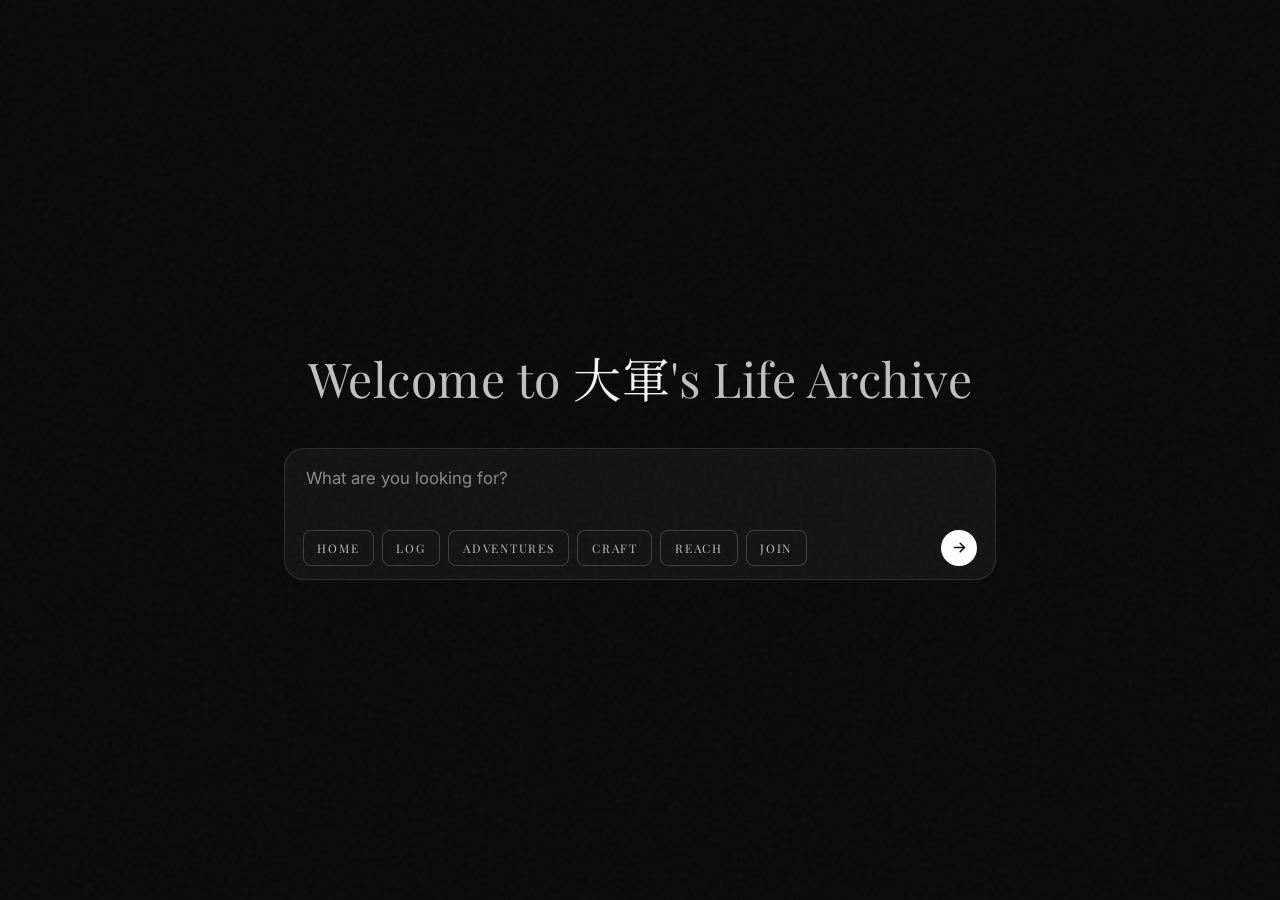
==== commit 716710be: "Add files via upload" ====
--- a/index.html
+++ b/index.html
@@ -3,7 +3,23 @@
 <head>
     <meta charset="UTF-8">
     <meta name="viewport" content="width=device-width, initial-scale=1.0">
-    <title>大軍的個人網站 | Life Archive</title>
+    <title>dajcxun</title>
+    <meta name="description" content="The personal site of dajcxun — a dark, editorial archive of photos, travels, and work.">
+    <meta name="author" content="dajcxun">
+    <link rel="canonical" href="https://dajcxun.com/">
+    <link rel="icon" type="image/svg+xml" href="favicon.svg">
+    <!-- Open Graph -->
+    <meta property="og:type" content="website">
+    <meta property="og:site_name" content="dajcxun">
+    <meta property="og:title" content="dajcxun">
+    <meta property="og:description" content="The personal site of dajcxun — a dark, editorial archive of photos, travels, and work.">
+    <meta property="og:url" content="https://dajcxun.com/">
+    <meta property="og:image" content="https://dajcxun.com/og-image.jpg">
+    <!-- Twitter -->
+    <meta name="twitter:card" content="summary_large_image">
+    <meta name="twitter:title" content="dajcxun">
+    <meta name="twitter:description" content="The personal site of dajcxun — a dark, editorial archive of photos, travels, and work.">
+    <meta name="twitter:image" content="https://dajcxun.com/og-image.jpg">
     <link rel="preconnect" href="https://fonts.googleapis.com">
     <link rel="preconnect" href="https://fonts.gstatic.com" crossorigin>
     <link href="https://fonts.googleapis.com/css2?family=Inter:wght@300;400;500;600&family=Playfair+Display:ital,wght@0,400;0,600;1,400&family=Noto+Serif+TC:wght@400;600&display=swap" rel="stylesheet">
@@ -44,36 +60,6 @@
     background-image: url("data:image/svg+xml,%3Csvg viewBox='0 0 200 200' xmlns='http://www.w3.org/2000/svg'%3E%3Cfilter id='noiseFilter'%3E%3CfeTurbulence type='fractalNoise' baseFrequency='0.9' numOctaves='4' stitchTiles='stitch'/%3E%3C/filter%3E%3Crect width='100%25' height='100%25' filter='url(%23noiseFilter)'/%3E%3C/svg%3E");
 }
 
-/* Navigation */
-.nav { position: fixed; top: 0; left: 0; width: 100%; z-index: 1000; padding: 1.5rem 3rem; transition: background 0.4s, backdrop-filter 0.4s; }
-.nav.scrolled { background: rgba(10, 10, 10, 0.85); backdrop-filter: blur(20px); }
-.nav-container { display: flex; justify-content: space-between; align-items: center; max-width: 1400px; margin: 0 auto; }
-.logo { text-decoration: none; display: flex; flex-direction: column; align-items: flex-start; }
-.logo-text { font-family: var(--font-display); font-size: 0.875rem; font-weight: 400; color: var(--color-silver); letter-spacing: 0.15em; text-transform: uppercase; transition: color 0.3s; }
-.logo:hover .logo-text { color: var(--color-white); }
-.nav-links { display: flex; list-style: none; gap: 2.5rem; }
-.nav-links a { text-decoration: none; font-family: var(--font-display); color: var(--color-silver); font-size: 0.875rem; font-weight: 400; text-transform: uppercase; letter-spacing: 0.15em; transition: color 0.3s; }
-.nav-links a:hover { color: var(--color-white); }
-.nav-cta { position: relative; overflow: hidden; border: 1px solid var(--color-silver); padding: 0.5rem 1.1rem; font-size: 0.95rem; font-weight: 600; border-radius: 6px; white-space: nowrap; text-align: center; transition: border-color 0.3s var(--transition-smooth), color 0.3s; }
-.nav-cta::before { content: ''; position: absolute; inset: -1px; border-radius: inherit; background: linear-gradient(135deg, #e2e2e0 0%, #c8c8c6 18%, #d8d8d6 32%, #b8b8b6 48%, #cecece 62%, #a8a8a6 78%, #d4d4d2 100%); opacity: 0; transition: opacity 0.2s var(--transition-smooth); pointer-events: none; }
-.nav-cta span { position: relative; z-index: 1; }
-.nav-cta .cta-default { transition: opacity 0.15s; }
-.nav-cta .cta-hover { position: absolute; left: 50%; top: 50%; transform: translate(-50%, -50%); opacity: 0; transition: opacity 0.15s; white-space: nowrap; }
-.nav-cta:hover .cta-default { opacity: 0; }
-.nav-cta:hover .cta-hover { opacity: 1; }
-.nav-cta:hover { color: #111 !important; border-color: #b8b8b6; }
-.nav-cta:hover::before { opacity: 1; }
-.nav-cta-gloss { position: absolute; inset: 0; pointer-events: none; opacity: 0; transition: opacity 0.2s; z-index: 2; }
-.nav-cta:hover .nav-cta-gloss { opacity: 1; }
-.hamburger { display: none; flex-direction: column; gap: 6px; cursor: pointer; }
-.hamburger span { width: 28px; height: 1px; background: var(--color-white); transition: all 0.3s; }
-.hamburger.active span:nth-child(1) { transform: translateY(7px) rotate(45deg); }
-.hamburger.active span:nth-child(2) { opacity: 0; }
-.hamburger.active span:nth-child(3) { transform: translateY(-7px) rotate(-45deg); }
-
-.mobile-menu { position: fixed; top: 0; left: 0; width: 100%; height: 100vh; background: var(--color-bg); z-index: 999; display: flex; flex-direction: column; justify-content: center; align-items: center; gap: 2rem; opacity: 0; pointer-events: none; transition: opacity 0.4s; }
-.mobile-menu.active { opacity: 1; pointer-events: all; }
-.mobile-menu a { font-family: var(--font-display); font-size: 2rem; color: var(--color-white); text-decoration: none; text-transform: uppercase; letter-spacing: 0.1em; }
 
 /* Sections */
 .section { padding: 5rem 3rem 3rem; position: relative; }
@@ -843,8 +829,6 @@
     .form-success { grid-column: 1 / -1; }
 }
 @media (max-width: 768px) {
-    .nav-links { display: none; }
-    .hamburger { display: flex; }
     .section { padding: 6rem 1.5rem 3rem; }
     .portfolio-item { grid-template-columns: 60px 1fr; gap: 0.5rem; }
     .portfolio-type, .portfolio-arrow { display: none; }
@@ -884,113 +868,162 @@
 
 
 
+/* ============================================
+   Home hero — Claude-style greeting + search (mono)
+   ============================================ */
+.cl-hero { position: relative; z-index: 2; width: 100%; max-width: 760px; padding: 0 1.5rem; }
+
+.cl-greeting { display: flex; align-items: center; justify-content: center; white-space: nowrap; font-family: var(--font-display); font-weight: 400; font-size: clamp(1.1rem, 4.6vw, 3rem); line-height: 1.1; color: var(--color-silver); letter-spacing: 0.01em; margin-bottom: 2.75rem; animation: fadeInUp 0.9s var(--transition-smooth) backwards; }
+.cl-name { font-family: var(--font-cn); color: #f5f5f5; }
+
+.cl-form { position: relative; text-align: left; animation: fadeInUp 0.9s 0.12s var(--transition-smooth) backwards; }
+.cl-box { display: flex; flex-direction: column; justify-content: space-between; min-height: 132px; background: rgba(255, 255, 255, 0.045); border: 1px solid rgba(255, 255, 255, 0.1); border-radius: 20px; padding: 0.85rem 1.1rem 0.85rem; transition: border-color 0.3s var(--transition-smooth), background 0.3s; }
+.cl-form:focus-within .cl-box { border-color: rgba(255, 255, 255, 0.28); background: rgba(255, 255, 255, 0.06); }
+.cl-input { width: 100%; background: transparent; border: none; outline: none; color: var(--color-white); font-family: var(--font-body); font-size: 1.05rem; line-height: 1.5; padding: 0.2rem 0.2rem 0; }
+.cl-input::placeholder { color: var(--color-silver-dim); }
+.cl-box-bottom { display: flex; align-items: center; justify-content: space-between; gap: 0.85rem; margin-top: 0.7rem; }
+.cl-submit { width: 36px; height: 36px; flex: none; border-radius: 50%; border: none; background: var(--color-white); color: #0a0a0a; cursor: pointer; display: flex; align-items: center; justify-content: center; transition: transform 0.25s var(--transition-bounce), opacity 0.25s; }
+.cl-submit:hover { transform: scale(1.08); }
+.cl-submit svg { width: 17px; height: 17px; }
+
+/* 搜尋建議下拉 */
+.cl-suggest { position: absolute; left: 0; right: 0; top: calc(100% + 0.6rem); list-style: none; background: #141414; border: 1px solid rgba(255, 255, 255, 0.12); border-radius: 16px; padding: 0.5rem; box-shadow: 0 24px 60px rgba(0, 0, 0, 0.6); z-index: 20; }
+.cl-suggest[hidden] { display: none; }
+.cl-sg { display: flex; align-items: center; gap: 0.9rem; padding: 0.8rem 1rem; border-radius: 10px; text-decoration: none; transition: background 0.2s; }
+.cl-sg:hover, .cl-sg.is-top { background: rgba(255, 255, 255, 0.05); }
+.cl-sg-t { font-family: var(--font-display); font-size: 1rem; color: var(--color-white); }
+.cl-sg-d { flex: 1; font-size: 0.82rem; color: var(--color-silver-dim); }
+.cl-sg-arrow { font-family: var(--font-display); color: var(--color-silver); }
+
+/* 膠囊（通往各頁） */
+.cl-link-menu { flex: 1; position: relative; }
+.cl-menu-toggle { display: none; }
+.cl-pills { display: flex; flex-wrap: wrap; gap: 0.5rem; justify-content: flex-start; margin-top: 0; }
+.cl-pill { display: inline-flex; align-items: center; justify-content: center; min-height: 36px; padding: 0.48rem 0.85rem; border: 1px solid rgba(255, 255, 255, 0.18); border-radius: 8px; color: var(--color-silver); font-family: var(--font-display); font-size: 0.74rem; font-weight: 400; letter-spacing: 0.15em; text-transform: uppercase; text-decoration: none; transition: color 0.3s, border-color 0.3s; }
+.cl-pill:hover { color: var(--color-white); border-color: var(--color-silver); }
+.cl-pill-join { position: relative; overflow: hidden; }
+.cl-pill-join .cta-default { transition: opacity 0.15s; }
+.cl-pill-join .cta-hover { position: absolute; left: 50%; top: 50%; transform: translate(-50%, -50%); opacity: 0; transition: opacity 0.15s; }
+.cl-pill-join:hover .cta-default { opacity: 0; }
+.cl-pill-join:hover .cta-hover { opacity: 1; }
+
+@media (max-width: 600px) {
+    .cl-box { min-height: 104px; border-radius: 18px; padding: 0.7rem 0.85rem 0.65rem; }
+    .cl-input { line-height: 1.35; padding-top: 0.1rem; }
+    .cl-box-bottom { align-items: center; gap: 0.55rem; margin-top: 0.45rem; }
+    .cl-menu-toggle { width: min(158px, 100%); min-height: 32px; display: inline-flex; align-items: center; justify-content: space-between; gap: 0.65rem; border: 1px solid rgba(255, 255, 255, 0.18); border-radius: 8px; background: transparent; color: var(--color-silver); font-family: var(--font-display); font-size: 0.68rem; letter-spacing: 0.16em; text-transform: uppercase; padding: 0 0.75rem; cursor: pointer; transition: color 0.3s, border-color 0.3s, background 0.3s; }
+    .cl-menu-toggle:hover,
+    .cl-link-menu.open .cl-menu-toggle { color: var(--color-white); border-color: rgba(255, 255, 255, 0.34); background: rgba(255, 255, 255, 0.04); }
+    .cl-menu-toggle svg { width: 13px; height: 13px; flex: none; transition: transform 0.25s var(--transition-smooth); }
+    .cl-link-menu.open .cl-menu-toggle svg { transform: rotate(180deg); }
+    .cl-pills { position: absolute; left: 0; top: calc(100% + 0.55rem); width: min(210px, calc(100vw - 5rem)); display: none; flex-direction: column; gap: 0.35rem; padding: 0.45rem; border: 1px solid rgba(255, 255, 255, 0.14); border-radius: 14px; background: #141414; box-shadow: 0 20px 50px rgba(0, 0, 0, 0.55); z-index: 30; }
+    .cl-link-menu.open .cl-pills { display: flex; }
+    .cl-pill { width: 100%; min-height: 34px; justify-content: flex-start; padding: 0.5rem 0.75rem; font-size: 0.7rem; }
+}
 </style>
 </head>
 <body>
 
 
-    <div class="mobile-menu" id="mobileMenu">
-        <a href="#home" class="mobile-link">Home</a>
-        <a href="log.html" class="mobile-link">Daily Life</a>
-        <a href="adventures.html" class="mobile-link">Adventure</a>
-        <a href="craft.html" class="mobile-link">Portfolio</a>
-        <a href="join.html" class="mobile-link">Join</a>
-    </div>
-
-    <nav class="nav">
-        <div class="nav-container">
-            <a href="#home" class="logo">
-                <span class="logo-text">Home</span>
-            </a>
-            <ul class="nav-links">
-                <li><a href="log.html" data-text="Log">Log</a></li>
-                <li><a href="adventures.html" data-text="Adventures">Adventures</a></li>
-                <li><a href="craft.html" data-text="Craft">Craft</a></li>
-                <li><a href="reach.html" data-text="Reach">Reach</a></li>
-                <li><a href="join.html" data-text="Member" class="nav-cta"><span class="cta-default">Join</span><span class="cta-hover">V I P</span></a></li>
-            </ul>
-            <div class="hamburger" id="hamburger">
-                <span></span><span></span><span></span>
-            </div>
-        </div>
-    </nav>
-
     <!-- Home Section -->
     <section id="home" class="section home">
-        <div class="symbol-bg" id="symbolBg" aria-hidden="true">
-          <!-- SVG injected by JS -->
-        </div>
-        <div class="sunflower-bg" aria-hidden="true">
-            <img src="[data-uri]" class="sf-img" alt="">
-            <div class="sunflower-vignette"></div>
+        <div class="cl-hero">
+            <h1 class="cl-greeting">
+                <span id="greetText">Welcome to <span class="cl-name">大軍</span>'s Life Archive</span>
+            </h1>
+
+            <form class="cl-form" id="searchBox" role="search">
+                <div class="cl-box">
+                    <input type="text" id="searchInput" class="cl-input" autocomplete="off"
+                           placeholder="What are you looking for?" aria-label="Search the archive">
+                    <div class="cl-box-bottom">
+                        <div class="cl-link-menu" id="clLinkMenu">
+                            <button type="button" class="cl-menu-toggle" id="clMenuToggle" aria-expanded="false" aria-controls="clQuickLinks">
+                                <span>Menu</span>
+                                <svg viewBox="0 0 24 24" fill="none" stroke="currentColor" stroke-width="1.8" stroke-linecap="round" stroke-linejoin="round" aria-hidden="true"><path d="M6 9l6 6 6-6"/></svg>
+                            </button>
+                            <div class="cl-pills" id="clQuickLinks">
+                                <a class="cl-pill" href="index.html">Home</a>
+                                <a class="cl-pill" href="log.html">Log</a>
+                                <a class="cl-pill" href="adventures.html">Adventures</a>
+                                <a class="cl-pill" href="craft.html">Craft</a>
+                                <a class="cl-pill" href="reach.html">Reach</a>
+                                <a class="cl-pill cl-pill-join" href="join.html"><span class="cta-default">Join</span><span class="cta-hover">VIP</span></a>
+                            </div>
+                        </div>
+                        <button type="submit" class="cl-submit" aria-label="Search">
+                            <svg viewBox="0 0 24 24" fill="none" stroke="currentColor" stroke-width="2.2" stroke-linecap="round" stroke-linejoin="round"><path d="M5 12h14"/><path d="M13 6l6 6-6 6"/></svg>
+                        </button>
+                    </div>
+                </div>
+                <ul class="cl-suggest" id="suggest" hidden></ul>
+            </form>
         </div>
         <div class="noise-overlay"></div>
-        <div class="home-content">
-            <h1 class="home-title">
-                <span class="title-cn">大軍的個人網站</span>
-            </h1>
-        </div>
     </section>
 
 <script>
-function initNavigation() {
-    const nav = document.querySelector('.nav');
-    const hamburger = document.getElementById('hamburger');
-    const mobileMenu = document.getElementById('mobileMenu');
-    window.addEventListener('scroll', () => {
-        nav.classList.toggle('scrolled', window.pageYOffset > 100);
-    });
-    if (hamburger) {
-        hamburger.addEventListener('click', () => {
-            hamburger.classList.toggle('active');
-            mobileMenu.classList.toggle('active');
+/* 時段問候 + 站內搜尋 */
+function initHomeSearch() {
+    const form = document.getElementById('searchBox');
+    if (!form) return;
+    const input = document.getElementById('searchInput');
+    const list = document.getElementById('suggest');
+    const linkMenu = document.getElementById('clLinkMenu');
+    const menuToggle = document.getElementById('clMenuToggle');
+    const INDEX = [
+        { t: 'Log',        url: 'log.html',        d: 'Daily life · photo journal',   k: 'log daily life photo photos journal diary 日常 日記 照片 生活' },
+        { t: 'Adventures', url: 'adventures.html', d: 'Travels by country & place',    k: 'adventures travel trips places country countries 旅遊 旅行 國家 地方' },
+        { t: 'Craft',      url: 'craft.html',      d: 'Projects, reports & work',      k: 'craft projects project work reports portfolio 作品 報告 專案' },
+        { t: 'Reach',      url: 'reach.html',      d: 'Find me across the web',        k: 'reach contact email social links 聯絡 社群' },
+        { t: 'Join',       url: 'join.html',       d: 'Subscribe to the letter',       k: 'join subscribe newsletter member letter 訂閱 會員' },
+    ];
+    function esc(s) { return s.replace(/[&<>"]/g, c => ({ '&': '&amp;', '<': '&lt;', '>': '&gt;', '"': '&quot;' }[c])); }
+    function render() {
+        const q = input.value.trim().toLowerCase();
+        const items = q === '' ? [] : INDEX.filter(x => (x.t + ' ' + x.k + ' ' + x.d).toLowerCase().includes(q));
+        if (!items.length) { list.hidden = true; list.innerHTML = ''; return; }
+        list.innerHTML = items.map((x, i) =>
+            `<li><a class="cl-sg${i === 0 ? ' is-top' : ''}" href="${x.url}">` +
+            `<span class="cl-sg-t">${esc(x.t)}</span><span class="cl-sg-d">${esc(x.d)}</span>` +
+            `<span class="cl-sg-arrow" aria-hidden="true">&#8599;</span></a></li>`).join('');
+        list.hidden = false;
+    }
+    input.addEventListener('input', render);
+    input.addEventListener('focus', render);
+    function setQuickMenu(open) {
+        if (!linkMenu || !menuToggle) return;
+        linkMenu.classList.toggle('open', open);
+        menuToggle.setAttribute('aria-expanded', String(open));
+    }
+    if (menuToggle) {
+        menuToggle.addEventListener('click', () => {
+            setQuickMenu(!linkMenu.classList.contains('open'));
         });
     }
-    document.querySelectorAll('.mobile-link').forEach(link => link.addEventListener('click', () => {
-        hamburger.classList.remove('active');
-        mobileMenu.classList.remove('active');
-    }));
-}
-function initJoinMetallic() {
-    const cta = document.querySelector('.nav-cta');
-    if (!cta) return;
-    const gloss = document.createElement('div');
-    gloss.className = 'nav-cta-gloss';
-    cta.appendChild(gloss);
-    cta.addEventListener('mousemove', e => {
-        const rect = cta.getBoundingClientRect();
-        const x = ((e.clientX - rect.left) / rect.width) * 100;
-        const y = ((e.clientY - rect.top) / rect.height) * 100;
-        gloss.style.background = `radial-gradient(circle at ${x}% ${y}%, rgba(255,255,255,0.38) 0%, rgba(220,215,200,0.15) 40%, transparent 70%)`;
+    if (linkMenu) {
+        linkMenu.querySelectorAll('.cl-pill').forEach(link => {
+            link.addEventListener('click', () => setQuickMenu(false));
+        });
+    }
+    form.addEventListener('submit', (e) => {
+        e.preventDefault();
+        const top = list.querySelector('.cl-sg');
+        if (top) window.location.href = top.getAttribute('href');
     });
-    cta.addEventListener('mouseleave', () => { gloss.style.background = 'none'; });
-}
-function initMetallicCards() {
-    document.querySelectorAll('.photo-card').forEach(card => {
-        card.addEventListener('mousemove', e => {
-            const rect = card.getBoundingClientRect();
-            const x = ((e.clientX - rect.left) / rect.width - 0.5) * 2;
-            const y = ((e.clientY - rect.top) / rect.height - 0.5) * 2;
-            card.style.transform = `perspective(600px) rotateY(${x * 6}deg) rotateX(${-y * 6}deg) scale(1.03)`;
-        });
-        card.addEventListener('mouseleave', () => {
-            card.style.transform = '';
-        });
+    document.addEventListener('click', (e) => {
+        if (!form.contains(e.target)) list.hidden = true;
+        if (linkMenu && !linkMenu.contains(e.target)) setQuickMenu(false);
     });
-}
-function initParallax() {
-    const hero = document.querySelector('.sunflower-bg');
-    if (!hero) return;
-    window.addEventListener('scroll', () => {
-        const y = window.pageYOffset;
-        hero.style.transform = `translateY(${y * 0.3}px)`;
-    }, { passive: true });
+    document.addEventListener('keydown', (e) => {
+        if (e.key === 'Escape') {
+            list.hidden = true;
+            setQuickMenu(false);
+        }
+    });
 }
 document.addEventListener('DOMContentLoaded', () => {
-    initNavigation();
-    initJoinMetallic();
-    initMetallicCards();
-    initParallax();
+    initHomeSearch();
 });
 </script>
 
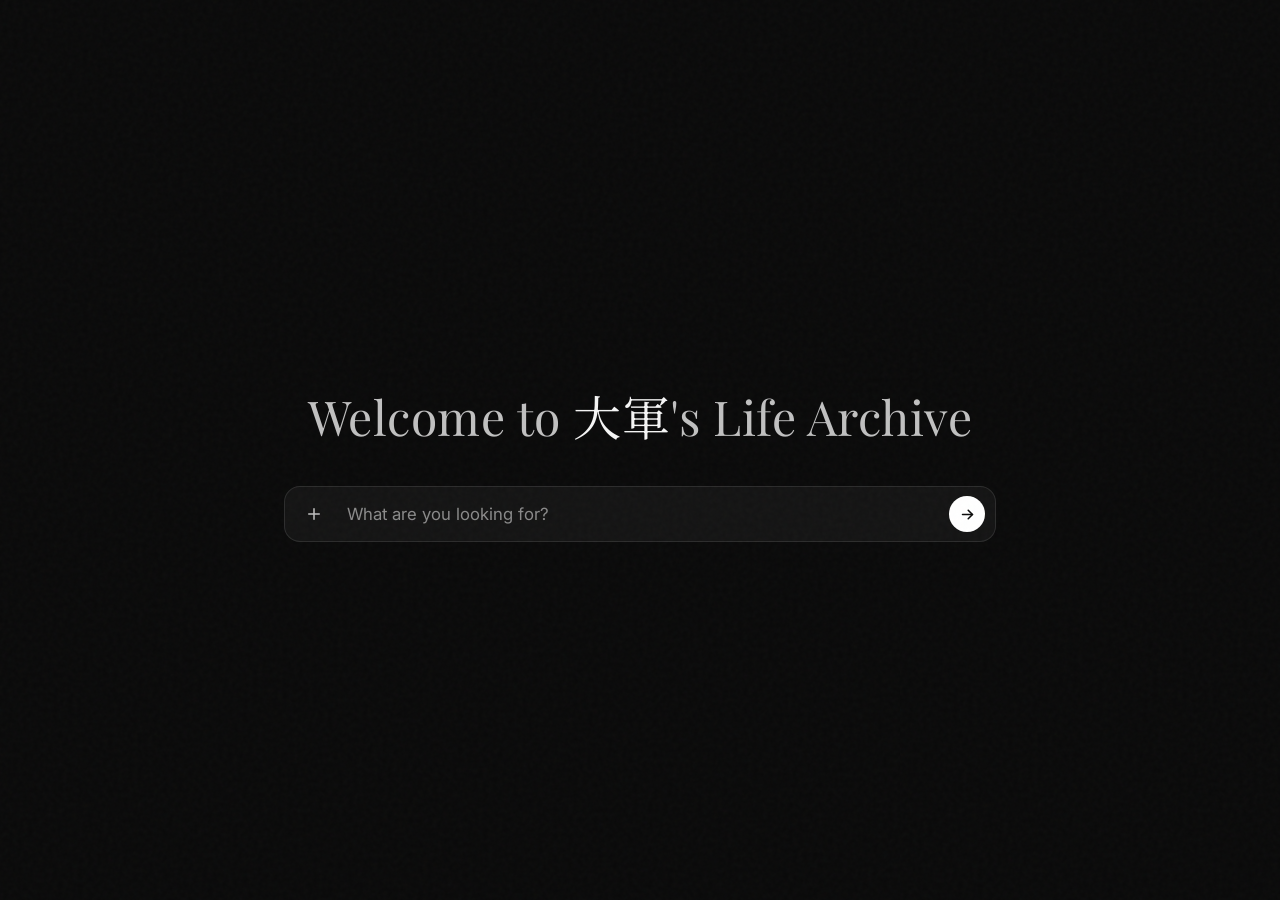
==== commit ae378eb6: "Add files via upload" ====
--- a/index.html
+++ b/index.html
@@ -24,10 +24,6 @@
     <link rel="preconnect" href="https://fonts.gstatic.com" crossorigin>
     <link href="https://fonts.googleapis.com/css2?family=Inter:wght@300;400;500;600&family=Playfair+Display:ital,wght@0,400;0,600;1,400&family=Noto+Serif+TC:wght@400;600&display=swap" rel="stylesheet">
 <style>
-/* ============================================
-   大軍的個人網站 - Life Archive
-   ============================================ */
-
 :root {
     --color-bg: #0a0a0a;
     --color-bg-alt: #111111;
@@ -41,852 +37,44 @@
     --transition-smooth: cubic-bezier(0.25, 0.46, 0.45, 0.94);
     --transition-bounce: cubic-bezier(0.68, -0.55, 0.265, 1.55);
 }
-
 *, *::before, *::after { margin: 0; padding: 0; box-sizing: border-box; }
-
 html { scroll-behavior: smooth; font-size: 16px; }
-
 body {
     font-family: var(--font-body);
     background: var(--color-bg);
     color: var(--color-white);
     overflow-x: hidden;
 }
-
-/* Noise Overlay */
 .noise-overlay {
     position: fixed; top: 0; left: 0; width: 100%; height: 100%;
     pointer-events: none; z-index: 9000; opacity: 0.03;
     background-image: url("data:image/svg+xml,%3Csvg viewBox='0 0 200 200' xmlns='http://www.w3.org/2000/svg'%3E%3Cfilter id='noiseFilter'%3E%3CfeTurbulence type='fractalNoise' baseFrequency='0.9' numOctaves='4' stitchTiles='stitch'/%3E%3C/filter%3E%3Crect width='100%25' height='100%25' filter='url(%23noiseFilter)'/%3E%3C/svg%3E");
 }
-
-
-/* Sections */
 .section { padding: 5rem 3rem 3rem; position: relative; }
-.section-header { margin-bottom: 2rem; position: relative; display: flex; align-items: baseline; gap: 1.25rem; }
-.section-number { font-family: var(--font-display); font-size: 0.875rem; color: var(--color-silver-dim); letter-spacing: 0.2em; }
-.section-title { font-family: var(--font-display); font-size: clamp(1.75rem, 4vw, 3rem); font-weight: 400; color: var(--color-white); line-height: 1.1; margin-bottom: 1rem; text-transform: uppercase; letter-spacing: 0.15em; }
-.section-subtitle { font-size: 1rem; color: var(--color-silver-dim); font-weight: 300; letter-spacing: 0.05em; }
-
-/* Home */
 .home { min-height: 100vh; display: flex; flex-direction: column; justify-content: center; align-items: center; text-align: center; position: relative; overflow: hidden; }
-.home-content { z-index: 3; position: relative; }
-.home-title { margin-bottom: 2rem; }
-.title-cn { display: block; font-family: var(--font-cn); font-size: clamp(2rem, 5vw, 3.5rem); color: var(--color-white); letter-spacing: 0.15em; margin-bottom: 1.5rem; animation: fadeInUp 1s var(--transition-smooth); text-shadow: 0 2px 30px rgba(0,0,0,0.8); }
-.title-en { display: block; font-family: var(--font-display); font-size: clamp(1.125rem, 2.5vw, 1.5rem); font-style: italic; color: var(--color-silver); font-weight: 400; letter-spacing: 0.05em; position: relative; animation: fadeInUp 1s 0.2s var(--transition-smooth) backwards; }
-.title-en::after { content: attr(data-text); position: absolute; top: 0; left: 0; width: 100%; color: var(--color-white); clip-path: inset(0 100% 0 0); animation: revealText 2s 1s var(--transition-smooth) forwards; }
-.home-desc { font-size: 1rem; color: var(--color-silver-dim); max-width: 400px; margin: 0 auto 3rem; line-height: 1.8; animation: fadeInUp 1s 0.4s backwards; }
-
-/* Symbol Pattern Background */
-.symbol-bg {
-    position: absolute;
-    inset: 0;
-    width: 100%;
-    height: 100%;
-    z-index: 1;
-    pointer-events: none;
-    overflow: hidden;
-}
-.symbol-bg svg {
-    width: 100%;
-    height: 100%;
-    display: block;
-}
-.symbol-bg::after {
-    /* very subtle vignette to focus eye on title */
-    content: '';
-    position: absolute; inset: 0;
-    background: radial-gradient(ellipse at center, rgba(10,10,10,0.55) 0%, rgba(10,10,10,0.25) 45%, rgba(10,10,10,0) 80%);
-    pointer-events: none;
-}
-.symbol {
-    transition: opacity .3s ease;
-}
-.symbol > * {
-    fill: none;
-    stroke: #c8c8c8;
-    stroke-width: 2;
-    stroke-linejoin: round;
-    stroke-linecap: round;
-    vector-effect: non-scaling-stroke;
-    filter: drop-shadow(0 0 1px rgba(255,255,255,0.4));
-}
-.symbol:hover { opacity: 1 !important; }
-.symbol:hover > * { stroke: var(--color-white); }
-@keyframes symbolPulse {
-    0%, 100% { opacity: var(--op, 0.6); }
-    50%       { opacity: calc(var(--op, 0.6) * 0.55); }
-}
-
-/* Buttons */
-.btn { display: inline-flex; align-items: center; gap: 1rem; padding: 1rem 2.5rem; text-decoration: none; font-size: 0.875rem; text-transform: uppercase; letter-spacing: 0.2em; position: relative; overflow: hidden; cursor: pointer; border: none; background: transparent; color: var(--color-white); }
-.btn-primary { border: 1px solid var(--color-white); transition: all 0.4s var(--transition-smooth); }
-.btn-primary::before { content: ''; position: absolute; top: 0; left: 0; width: 100%; height: 100%; background: var(--color-white); transform: translateX(-100%); transition: transform 0.4s var(--transition-smooth); z-index: -1; }
-.btn-primary:hover { color: var(--color-bg); }
-.btn-primary:hover::before { transform: translateX(0); }
-.btn-arrow { width: 20px; height: 20px; transition: transform 0.3s; }
-.btn-primary:hover .btn-arrow { transform: translate(4px, -4px); }
-
-.scroll-indicator { position: absolute; bottom: 2.5rem; left: 50%; transform: translateX(-50%); z-index: 3; cursor: pointer; background: transparent; border: none; padding: 0.75rem; color: var(--color-silver-dim); transition: color var(--transition-smooth), transform var(--transition-smooth); animation: fadeInUp 1s 0.6s backwards; }
-.scroll-indicator:hover { color: var(--color-white); }
-.scroll-arrow { display: block; width: 28px; height: 44px; animation: scrollBounce 2.2s ease-in-out infinite; }
-.scroll-arrow path { stroke: currentColor; stroke-width: 1.5; fill: none; stroke-linecap: round; stroke-linejoin: round; }
-
-/* Photo Cards */
-.photo-card {
-    position: relative;
-    background: var(--color-bg-alt);
-    border: 2px solid #b0b0b0;
-    transform-style: preserve-3d;
-    perspective: 1000px;
-    transition: box-shadow 0.3s var(--transition-smooth);
-}
-.photo-card:hover { box-shadow: 0 0 20px rgba(180,180,180,0.08); }
-
-/* ── METALLIC GLOSS ── */
-.card-gloss {
-    position: absolute;
-    inset: 0;
-    pointer-events: none;
-    z-index: 10;
-    opacity: 0;
-    transition: opacity 0.35s ease;
-    border-radius: inherit;
-}
-.photo-card:hover .card-gloss {
-    opacity: 1;
-}
-
-/* ── FILM STRIP CARDS (Log) ── */
-.film-card {
-    border: none !important;
-    background: transparent !important;
-    padding: 0 !important;
-    overflow: visible !important;
-}
-.film-card .card-gloss { border-radius: 4px; }
-.film-frame {
-    position: relative;
-    width: 100%;
-    height: 100%;
-    background: linear-gradient(160deg, #2a2a2a 0%, #1a1a1a 40%, #222 100%);
-    border-radius: 4px;
-    border: 1.5px solid #555;
-    box-shadow:
-        inset 0 1px 0 rgba(255,255,255,0.12),
-        inset 0 -1px 0 rgba(0,0,0,0.6),
-        0 4px 24px rgba(0,0,0,0.5);
-    display: flex;
-    flex-direction: column;
-    overflow: hidden;
-}
-/* sprocket strip top */
-.film-strip-top, .film-strip-bot {
-    flex-shrink: 0;
-    height: 18px;
-    background: linear-gradient(180deg, #1c1c1c, #141414);
-    border-top: 1px solid #444;
-    border-bottom: 1px solid #444;
-    display: flex;
-    align-items: center;
-    padding: 0 6px;
-    gap: 7px;
-}
-.film-strip-bot { border-top: 1px solid #444; border-bottom: none; }
-.sprocket {
-    width: 9px; height: 7px;
-    background: #0a0a0a;
-    border-radius: 1.5px;
-    border: 1px solid #383838;
-    box-shadow: inset 0 1px 0 rgba(255,255,255,0.06);
-    flex-shrink: 0;
-}
-/* exposure window */
-.film-exposure {
-    flex: 1;
-    display: flex;
-    align-items: center;
-    justify-content: center;
-    flex-direction: column;
-    gap: 10px;
-    background:
-        linear-gradient(135deg, rgba(200,200,190,0.03) 0%, transparent 60%),
-        radial-gradient(ellipse at 30% 30%, rgba(220,215,200,0.04) 0%, transparent 65%),
-        #111;
-    padding: 12px;
-}
-.film-exposure svg {
-    width: 28px; height: 28px;
-    color: rgba(190,185,175,0.45);
-}
-.film-label {
-    font-family: var(--font-display);
-    font-size: 0.5rem;
-    letter-spacing: 0.35em;
-    text-transform: uppercase;
-    color: rgba(185,180,170,0.5);
-    font-style: normal;
-}
-
-/* ── POLAROID CARDS (Adventures) ── */
-.polaroid-card {
-    border: none !important;
-    background: transparent !important;
-    padding: 0 !important;
-    overflow: visible !important;
-}
-.polaroid-card .card-gloss { border-radius: 3px 3px 6px 6px; }
-.polaroid-frame {
-    width: 100%;
-    height: 100%;
-    display: flex;
-    flex-direction: column;
-    /* brushed aluminium: tight repeating highlight + base gradient */
-    background:
-        repeating-linear-gradient(
-            92deg,
-            rgba(255,255,255,0)    0px,
-            rgba(255,255,255,0.06) 1px,
-            rgba(255,255,255,0)    2px,
-            rgba(255,255,255,0)    5px
-        ),
-        linear-gradient(
-            160deg,
-            #e2e2e0 0%,
-            #c8c8c6 18%,
-            #d8d8d6 32%,
-            #b8b8b6 48%,
-            #cecece 62%,
-            #a8a8a6 78%,
-            #d4d4d2 100%
-        );
-    border-radius: 3px 3px 6px 6px;
-    box-shadow:
-        inset 0 1.5px 0 rgba(255,255,255,0.85),
-        inset 1px 0   0 rgba(255,255,255,0.45),
-        inset -1px 0  0 rgba(0,0,0,0.18),
-        inset 0 -2px 0 rgba(0,0,0,0.22),
-        0 10px 40px rgba(0,0,0,0.6),
-        0 2px 8px rgba(0,0,0,0.4);
-    padding: 7px 7px 0 7px;
-}
-/* photo window */
-.polaroid-window {
-    flex: 1;
-    background:
-        linear-gradient(135deg, rgba(160,155,145,0.07) 0%, transparent 55%),
-        radial-gradient(ellipse at 35% 30%, rgba(210,205,195,0.05) 0%, transparent 65%),
-        #0f0f0f;
-    border: 1px solid rgba(80,80,76,0.3);
-    box-shadow: inset 0 2px 8px rgba(0,0,0,0.5), inset 0 0 1px rgba(0,0,0,0.8);
-    display: flex;
-    flex-direction: column;
-    align-items: center;
-    justify-content: center;
-    gap: 10px;
-}
-.polaroid-window svg {
-    width: 26px; height: 26px;
-    color: rgba(150,145,138,0.5);
-}
-.polaroid-window .film-label {
-    color: rgba(145,140,132,0.55);
-}
-/* caption bar — same brushed metal */
-.polaroid-bar {
-    flex-shrink: 0;
-    height: 30px;
-    display: flex;
-    align-items: center;
-    justify-content: center;
-    border-top: 1px solid rgba(100,100,98,0.25);
-}
-/* large polaroid */
-.polaroid-card.large .polaroid-frame { padding: 10px 10px 0 10px; }
-.polaroid-card.large .polaroid-bar { height: 46px; }
-.polaroid-card.large .polaroid-window svg { width: 36px; height: 36px; }
-.card-inner { padding: 3rem 2rem; display: flex; flex-direction: column; align-items: center; justify-content: center; min-height: 280px; text-align: center; }
-.card-glare { position: absolute; top: 0; left: -100%; width: 100%; height: 100%; background: linear-gradient(90deg, transparent, rgba(255, 255, 255, 0.03), transparent); transition: left 0.5s; pointer-events: none; }
-.photo-card:hover .card-glare { left: 100%; }
-.placeholder-icon { width: 48px; height: 48px; color: var(--color-silver-dim); margin-bottom: 1.5rem; transition: color 0.3s, transform 0.3s var(--transition-bounce); }
-.placeholder-icon.large { width: 64px; height: 64px; }
-.photo-card:hover .placeholder-icon { color: var(--color-white); transform: scale(1.1); }
-.placeholder-text { font-size: 1rem; color: var(--color-silver); text-transform: uppercase; letter-spacing: 0.2em; margin-bottom: 0.5rem; }
-.placeholder-sub { display: none; }
-
-.gallery-grid { display: grid; grid-template-columns: repeat(auto-fit, minmax(280px, 1fr)); gap: 1.5rem; max-width: 1200px; margin: 0 auto; }
-
-/* ── SITE INTRO ── */
-.site-intro {
-    padding: 5rem 3rem;
-    display: flex;
-    justify-content: center;
-    align-items: center;
-}
-.site-intro-inner {
-    max-width: 680px;
-    text-align: center;
-}
-.site-intro-label {
-    font-family: var(--font-display);
-    font-size: 0.75rem;
-    letter-spacing: 0.25em;
-    color: var(--color-silver-dim);
-    text-transform: uppercase;
-    margin-bottom: 1.5rem;
-}
-.site-intro-text {
-    font-family: var(--font-display);
-    font-size: clamp(1.1rem, 2vw, 1.4rem);
-    font-style: italic;
-    font-weight: 400;
-    color: var(--color-silver);
-    line-height: 1.8;
-    letter-spacing: 0.02em;
-}
-
-/* ── HORIZONTAL SCROLLER (Apple-Music-style Log) ── */
-.log-section { padding: 5rem 0 3rem; }
-.log-header {
-    display: flex;
-    align-items: center;
-    justify-content: space-between;
-    max-width: 1400px;
-    margin: 0 auto 1.75rem;
-    padding: 0 3rem;
-}
-
-/* Adventures — same header alignment as Log */
-.adv-section { padding: 5rem 0 3rem; }
-.adv-header {
-    display: flex;
-    align-items: center;
-    justify-content: space-between;
-    max-width: 1400px;
-    margin: 0 auto 1.75rem;
-    padding: 0 3rem;
-}
-.log-title-row {
-    display: flex;
-    align-items: baseline;
-    gap: 1.25rem;
-    cursor: pointer;
-    user-select: none;
-    background: transparent;
-    border: none;
-    padding: 0;
-    color: inherit;
-    text-align: left;
-}
-.log-title-row .section-number { margin-bottom: 0; }
-.log-title-row .section-title {
-    margin-bottom: 0;
-}
-
-.log-nav-buttons { display: flex; gap: 0.5rem; }
-.log-nav-btn {
-    width: 36px; height: 36px;
-    border-radius: 50%;
-    background: rgba(255,255,255,0.08);
-    border: 1px solid rgba(255,255,255,0.1);
-    color: var(--color-silver);
-    display: flex; align-items: center; justify-content: center;
-    cursor: pointer;
-    transition: background 0.25s, color 0.25s, opacity 0.25s, transform 0.2s;
-}
-.log-nav-btn:hover:not(:disabled) { background: rgba(255,255,255,0.15); color: var(--color-white); }
-.log-nav-btn:active:not(:disabled) { transform: scale(0.92); }
-.log-nav-btn:disabled { opacity: 0.25; cursor: default; }
-.log-nav-btn svg { width: 16px; height: 16px; }
-
-.log-scroller-wrap {
-    position: relative;
-    max-width: 1400px;
-    margin: 0 auto;
-}
-.log-scroller {
-    display: flex;
-    gap: 1.5rem;
-    overflow-x: auto;
-    overflow-y: hidden;
-    scroll-snap-type: x mandatory;
-    scroll-padding-left: 3rem;
-    scroll-behavior: smooth;
-    scrollbar-width: none;
-    padding: 0.5rem 3rem 1.5rem;
-    -webkit-overflow-scrolling: touch;
-}
-.log-scroller::-webkit-scrollbar { display: none; }
-
-.log-card {
-    flex: 0 0 auto;
-    width: 240px;
-    scroll-snap-align: start;
-    text-decoration: none;
-    color: inherit;
-    cursor: pointer;
-    transition: transform 0.35s var(--transition-smooth);
-}
-.log-card:hover { transform: translateY(-4px); }
-.log-cover {
-    width: 240px; height: 240px;
-    border-radius: 10px;
-    background: linear-gradient(160deg, #1f1f1f 0%, #141414 50%, #1a1a1a 100%);
-    border: 1px solid rgba(255,255,255,0.06);
-    overflow: hidden;
-    position: relative;
-    display: flex; align-items: center; justify-content: center;
-    box-shadow: 0 8px 30px rgba(0,0,0,0.5);
-    transition: box-shadow 0.35s var(--transition-smooth);
-}
-.log-card:hover .log-cover { box-shadow: 0 14px 40px rgba(0,0,0,0.7); }
-.log-cover .corner-mark {
-    position: absolute; top: 10px; right: 12px;
-    font-family: var(--font-display);
-    font-size: 0.55rem;
-    letter-spacing: 0.25em;
-    text-transform: uppercase;
-    color: rgba(255,255,255,0.35);
-}
-.log-cover .cover-glyph {
-    font-family: var(--font-display);
-    font-size: 3.5rem;
-    color: rgba(255,255,255,0.85);
-    font-style: italic;
-    letter-spacing: -0.04em;
-}
-.log-cover .cover-subglyph {
-    position: absolute; bottom: 14px; left: 14px;
-    font-family: 'SF Mono', monospace;
-    font-size: 0.6rem;
-    letter-spacing: 0.2em;
-    color: rgba(255,255,255,0.4);
-}
-.log-meta {
-    margin-top: 0.9rem;
-    display: flex; flex-direction: column;
-    gap: 0.2rem;
-}
-.log-meta-title {
-    font-family: var(--font-display);
-    font-size: 0.95rem;
-    color: var(--color-white);
-    letter-spacing: 0.04em;
-    line-height: 1.2;
-}
-.log-meta-sub {
-    font-size: 0.78rem;
-    color: var(--color-silver-dim);
-    letter-spacing: 0.05em;
-}
-
-/* "More" card — just the button, no frame */
-.log-card.more .log-cover {
-    background: transparent;
-    border: none;
-    box-shadow: none;
-    flex-direction: column;
-    gap: 0.6rem;
-}
-.log-card.more:hover .log-cover {
-    box-shadow: none;
-}
-.log-card.more .more-icon {
-    width: 44px; height: 44px;
-    border-radius: 50%;
-    border: 1px solid rgba(255,255,255,0.4);
-    display: flex; align-items: center; justify-content: center;
-    color: var(--color-silver);
-    transition: border-color 0.3s, color 0.3s, transform 0.35s var(--transition-smooth);
-}
-.log-card.more:hover .more-icon { color: var(--color-white); border-color: var(--color-white); transform: rotate(45deg); }
-.log-card.more .more-icon svg { width: 18px; height: 18px; }
-.log-card.more .more-label {
-    font-size: 0.75rem;
-    letter-spacing: 0.3em;
-    text-transform: uppercase;
-    color: var(--color-silver);
-}
-
-/* Edge fade overlays */
-.log-fade {
-    position: absolute;
-    top: 0; bottom: 0;
-    width: 90px;
-    pointer-events: none;
-    z-index: 2;
-    opacity: 0;
-    transition: opacity 0.3s;
-}
-.log-fade.left  { left: 0;  background: linear-gradient(90deg, var(--color-bg) 0%, rgba(10,10,10,0.85) 35%, rgba(10,10,10,0) 100%); }
-.log-fade.right { right: 0; background: linear-gradient(-90deg, var(--color-bg) 0%, rgba(10,10,10,0.85) 35%, rgba(10,10,10,0) 100%); }
-.log-fade.show { opacity: 1; }
-
-@media (max-width: 768px) {
-    .log-header { padding: 0 1.5rem; }
-    .log-scroller { padding: 0.5rem 1.5rem 1.5rem; gap: 1rem; }
-    .log-card, .log-cover { width: 180px; }
-    .log-cover { height: 180px; }
-    .log-fade { width: 50px; }
-    .log-nav-buttons { display: none; }
-}
-
-.daily { background: var(--color-bg); }
-.adventure { background: var(--color-bg); }
-
-/* ── ADVENTURES HORIZONTAL SCROLL AREA ── */
-.adventure-scroll {
-    max-width: 1400px;
-    margin: 0 auto;
-    overflow-x: auto;
-    overflow-y: hidden;
-    position: relative;
-    scrollbar-width: none;
-}
-.adventure-scroll::-webkit-scrollbar { display: none; }
-
-.adventure-inner {
-    display: flex;
-    align-items: flex-start;
-    gap: 0;
-    padding: 0.5rem 3rem 1.5rem;
-    width: max-content;
-    scroll-padding-left: 3rem;
-}
-
-.adv-item {
-    display: flex;
-    flex-direction: column;
-    flex-shrink: 0;
-    width: 270px;
-    text-decoration: none;
-    color: inherit;
-    cursor: pointer;
-    transition: transform 0.35s var(--transition-smooth);
-}
-.adv-item:hover { transform: translateY(-4px); }
-.adv-thumb {
-    width: 270px; height: 360px;
-    border-radius: 10px;
-    background: linear-gradient(155deg, #1f1f1f 0%, #141414 50%, #1a1a1a 100%);
-    border: 1px solid rgba(255,255,255,0.06);
-    overflow: hidden;
-    display: flex; align-items: center; justify-content: center;
-    flex-shrink: 0;
-    box-shadow: 0 8px 30px rgba(0,0,0,0.5);
-    transition: box-shadow 0.35s var(--transition-smooth);
-}
-.adv-item:hover .adv-thumb { box-shadow: 0 14px 40px rgba(0,0,0,0.7); }
-.adv-thumb .adv-glyph {
-    font-family: var(--font-display);
-    font-size: 3.5rem;
-    color: rgba(255,255,255,0.85);
-    font-style: italic;
-}
-.adv-meta { margin-top: 0.9rem; padding: 0 0.1rem; }
-.adv-title {
-    font-family: var(--font-display);
-    font-size: 0.95rem;
-    color: var(--color-white);
-    letter-spacing: 0.04em;
-    line-height: 1.25;
-    margin-bottom: 0.3rem;
-    white-space: nowrap; overflow: hidden; text-overflow: ellipsis;
-}
-.adv-location {
-    font-size: 0.72rem;
-    color: var(--color-silver-dim);
-    letter-spacing: 0.12em;
-    text-transform: uppercase;
-    display: flex; align-items: center; gap: 0.4rem;
-    margin-bottom: 0.2rem;
-    white-space: nowrap; overflow: hidden; text-overflow: ellipsis;
-}
-.adv-location svg { width: 11px; height: 11px; opacity: 0.7; flex-shrink: 0; }
-.adv-date {
-    font-family: var(--font-display);
-    font-size: 0.72rem;
-    color: var(--color-silver-dim);
-    letter-spacing: 0.18em;
-    white-space: nowrap;
-}
-
-/* gap between items (replaces separators) */
-.adv-separator {
-    width: 1.5rem;
-    flex-shrink: 0;
-}
-
-.adv-more {
-    display: flex;
-    flex-direction: column;
-    align-items: center;
-    justify-content: center;
-    gap: 0.85rem;
-    flex-shrink: 0;
-    width: 270px;
-    height: 360px;
-    text-decoration: none;
-    cursor: pointer;
-}
-.adv-more-icon {
-    width: 44px; height: 44px;
-    border-radius: 50%;
-    border: 1px solid rgba(255,255,255,0.4);
-    display: flex; align-items: center; justify-content: center;
-    color: var(--color-silver);
-    transition: border-color 0.3s, color 0.3s, transform 0.35s var(--transition-smooth);
-}
-.adv-more:hover .adv-more-icon { color: var(--color-white); border-color: var(--color-white); transform: rotate(45deg); }
-.adv-more-icon svg { width: 18px; height: 18px; }
-.adv-more-label {
-    font-size: 0.75rem;
-    letter-spacing: 0.3em;
-    text-transform: uppercase;
-    color: var(--color-silver);
-    transition: color 0.3s;
-}
-.adv-more:hover .adv-more-label { color: var(--color-white); }
-
-@media (max-width: 768px) {
-    .adventure-inner { padding: 0.5rem 1.5rem 1.5rem; }
-    .adv-item, .adv-thumb, .adv-more { width: 195px; }
-    .adv-thumb, .adv-more { height: 260px; }
-    .adv-separator { width: 1rem; }
-}
-.adventure-layout { display: grid; grid-template-columns: 2fr 1fr; gap: 1.5rem; max-width: 1200px; margin: 0 auto; }
-.adventure-main .photo-card { min-height: 500px; }
-.adventure-side { display: flex; flex-direction: column; gap: 1.5rem; }
-.adventure-side .photo-card { flex: 1; }
-
-.upload-hint { text-align: center; margin-top: 3rem; }
-.upload-hint p { font-size: 0.875rem; color: var(--color-silver-dim); }
-.upload-hint code { background: rgba(255, 255, 255, 0.05); padding: 0.25rem 0.75rem; border-radius: 4px; font-family: 'SF Mono', monospace; color: var(--color-silver); }
-
-.portfolio { background: var(--color-bg); }
-.portfolio-list { max-width: 1000px; margin: 0 auto; }
-.portfolio-item { display: grid; grid-template-columns: 100px 1fr 150px 60px; align-items: center; padding: 2rem 0; border-bottom: 1px solid rgba(255, 255, 255, 0.08); cursor: pointer; position: relative; transition: padding 0.3s var(--transition-smooth); }
-.portfolio-item::before { content: ''; position: absolute; left: 0; bottom: 0; width: 0; height: 1px; background: var(--color-white); transition: width 0.4s var(--transition-smooth); }
-.portfolio-item:hover { padding: 2.5rem 0; }
-.portfolio-item:hover::before { width: 100%; }
-.portfolio-year { font-family: var(--font-display); font-size: 0.875rem; color: var(--color-silver-dim); }
-.portfolio-name { font-family: var(--font-display); font-size: 1.75rem; font-weight: 400; color: var(--color-white); transition: transform 0.3s var(--transition-smooth); }
-.portfolio-item:hover .portfolio-name { transform: translateX(20px); }
-.portfolio-type { font-size: 0.875rem; color: var(--color-silver); text-transform: uppercase; letter-spacing: 0.1em; }
-.portfolio-arrow { width: 40px; height: 40px; display: flex; align-items: center; justify-content: center; border: 1px solid var(--color-silver-dim); border-radius: 50%; transition: all 0.3s var(--transition-smooth); }
-.portfolio-arrow svg { width: 16px; height: 16px; transition: transform 0.3s; }
-.portfolio-item:hover .portfolio-arrow { background: var(--color-white); border-color: var(--color-white); }
-.portfolio-item:hover .portfolio-arrow svg { transform: rotate(45deg); stroke: var(--color-bg); }
-
-/* ── NEWSLETTER BAR ── */
-.member {
-    background: var(--color-bg);
-    min-height: auto !important;
-    padding: 3.5rem 3rem !important;
-    border-top: 1px solid rgba(255,255,255,0.06);
-    border-bottom: 1px solid rgba(255,255,255,0.06);
-}
-.member-container {
-    display: grid;
-    grid-template-columns: minmax(160px, 200px) 1fr 1fr auto;
-    align-items: center;
-    gap: 2.5rem;
-    max-width: 1400px;
-    margin: 0 auto;
-    width: 100%;
-}
-.member-header {
-    display: flex;
-    flex-direction: column;
-    gap: 0.4rem;
-}
-.member-header .section-number {
-    display: block;
-    font-family: var(--font-display);
-    font-size: 0.875rem;
-    color: var(--color-silver-dim);
-    letter-spacing: 0.2em;
-    margin-bottom: 0;
-}
-.member-header .section-title {
-    margin-bottom: 0;
-    font-family: var(--font-display);
-    font-size: clamp(1.75rem, 4vw, 3rem);
-    font-weight: 400;
-    color: var(--color-white);
-    line-height: 1.1;
-    text-transform: uppercase;
-    letter-spacing: 0.15em;
-    font-style: normal;
-}
-
-/* form: use display:contents so each child becomes a direct grid column */
-.member-form { display: contents; }
-
-.form-group {
-    position: relative;
-    margin-bottom: 0;
-}
-.form-group input {
-    width: 100%;
-    background: transparent;
-    border: none;
-    border-bottom: 1px solid rgba(255,255,255,0.18);
-    padding: 0.75rem 0;
-    font-size: 0.875rem;
-    color: var(--color-white);
-    font-family: var(--font-display);
-    font-style: normal;
-    letter-spacing: 0.08em;
-    transition: border-color 0.3s;
-    outline: none;
-}
-.form-group input::placeholder {
-    color: var(--color-silver-dim);
-    font-family: var(--font-display);
-    font-style: normal;
-    letter-spacing: 0.08em;
-    text-transform: uppercase;
-    font-size: 0.875rem;
-}
-.form-group input:focus {
-    border-bottom-color: var(--color-white);
-}
-/* hide the floating label — placeholder does the job */
-.form-group label { display: none; }
-.form-line { display: none; }
-
-/* Subscribe button */
-.btn-submit {
-    width: auto;
-    white-space: nowrap;
-    background: transparent;
-    border: 1px solid rgba(255,255,255,0.35);
-    padding: 0.85rem 2rem;
-    font-size: 0.75rem;
-    text-transform: uppercase;
-    letter-spacing: 0.22em;
-    color: var(--color-silver);
-    font-family: 'SF Mono', 'Menlo', monospace;
-    cursor: pointer;
-    position: relative;
-    overflow: hidden;
-    transition: color 0.3s, border-color 0.3s, background 0.3s;
-}
-.btn-submit:hover {
-    color: var(--color-bg);
-    background: var(--color-white);
-    border-color: var(--color-white);
-}
-.btn-loading { display: none; }
-.btn-submit.loading .btn-text { display: none; }
-.btn-submit.loading .btn-loading { display: inline; }
-
-.form-success {
-    display: none;
-    grid-column: 2 / -1;
-    font-family: var(--font-display);
-    font-style: italic;
-    font-size: 1rem;
-    color: var(--color-silver);
-    padding: 0.5rem 0;
-}
-.form-success.show { display: block; animation: fadeInUp 0.5s; }
-.form-success svg { display: none; }
-.form-success p { margin: 0; }
-
-.footer { padding: 4rem 3rem; background: var(--color-bg); border-top: 1px solid rgba(255, 255, 255, 0.05); position: relative; }
-.footer-content { max-width: 1400px; margin: 0 auto; display: flex; flex-direction: column; align-items: center; gap: 2rem; }
-.social-row { display: flex; list-style: none; gap: 2.25rem; padding: 0; margin: 0; align-items: center; }
-.social-link { display: inline-flex; align-items: center; justify-content: center; width: 44px; height: 44px; color: var(--color-silver); text-decoration: none; border-radius: 50%; transition: color 0.3s var(--transition-smooth), transform 0.3s var(--transition-smooth), background 0.3s; }
-.social-link svg { width: 22px; height: 22px; display: block; }
-.social-link:hover { color: var(--color-bg); background: var(--color-white); transform: translateY(-3px); }
-.footer-year { font-size: 0.7rem; color: var(--color-silver-dim); text-transform: uppercase; letter-spacing: 0.3em; }
-.footer-line { position: absolute; bottom: 0; left: 0; width: 100%; height: 2px; background: linear-gradient(90deg, transparent, var(--color-silver-dim), transparent); opacity: 0.3; }
-
 @keyframes fadeInUp { from { opacity: 0; transform: translateY(30px); } to { opacity: 1; transform: translateY(0); } }
-@keyframes revealText { to { clip-path: inset(0 0 0 0); } }
-@keyframes scrollBounce {
-    0%, 100% { transform: translateY(0); opacity: 0.55; }
-    50%       { transform: translateY(10px); opacity: 1; }
-}
-@keyframes rotate { from { transform: rotate(0deg); } to { transform: rotate(360deg); } }
-@keyframes shake { 0%, 100% { transform: translateX(0); } 25% { transform: translateX(-10px); } 75% { transform: translateX(10px); } }
-
-.reveal { opacity: 0; transform: translateY(40px); transition: opacity 0.8s var(--transition-smooth), transform 0.8s var(--transition-smooth); }
-.reveal.active { opacity: 1; transform: translateY(0); }
-
-@media (max-width: 1024px) {
-    .adventure-layout { grid-template-columns: 1fr; }
-    .adventure-main .photo-card { min-height: 350px; }
-}
-@media (max-width: 900px) {
-    .member-container {
-        grid-template-columns: 1fr 1fr;
-        gap: 1.5rem;
-    }
-    .member-header { grid-column: 1 / -1; }
-    .form-success { grid-column: 1 / -1; }
-}
 @media (max-width: 768px) {
     .section { padding: 6rem 1.5rem 3rem; }
-    .portfolio-item { grid-template-columns: 60px 1fr; gap: 0.5rem; }
-    .portfolio-type, .portfolio-arrow { display: none; }
-    .member { padding: 2.5rem 1.5rem !important; }
-    .member-container { grid-template-columns: 1fr; gap: 1.25rem; }
-    .btn-submit { width: 100%; }
 }
-
-/* ── SUNFLOWER BG ── */
-.sunflower-bg {
-    position: absolute;
-    inset: 0;
-    z-index: 2;
-    pointer-events: none;
-    overflow: hidden;
-}
-.sf-img {
-    position: absolute;
-    top: 50%;
-    left: 50%;
-    transform: translate(-50%, -50%);
-    width: 100%;
-    height: 100%;
-    object-fit: cover;
-}
-.sunflower-vignette {
-    position: absolute;
-    inset: 0;
-    background: radial-gradient(ellipse at 50% 52%,
-        rgba(10,10,10,0.0) 0%,
-        rgba(10,10,10,0.0) 40%,
-        rgba(10,10,10,0.35) 75%,
-        rgba(10,10,10,0.65) 100%
-    );
-    pointer-events: none;
-}
-
-
-
-/* ============================================
-   Home hero — Claude-style greeting + search (mono)
-   ============================================ */
 .cl-hero { position: relative; z-index: 2; width: 100%; max-width: 760px; padding: 0 1.5rem; }
-
 .cl-greeting { display: flex; align-items: center; justify-content: center; white-space: nowrap; font-family: var(--font-display); font-weight: 400; font-size: clamp(1.1rem, 4.6vw, 3rem); line-height: 1.1; color: var(--color-silver); letter-spacing: 0.01em; margin-bottom: 2.75rem; animation: fadeInUp 0.9s var(--transition-smooth) backwards; }
 .cl-name { font-family: var(--font-cn); color: #f5f5f5; }
-
 .cl-form { position: relative; text-align: left; animation: fadeInUp 0.9s 0.12s var(--transition-smooth) backwards; }
-.cl-box { display: flex; flex-direction: column; justify-content: space-between; min-height: 132px; background: rgba(255, 255, 255, 0.045); border: 1px solid rgba(255, 255, 255, 0.1); border-radius: 20px; padding: 0.85rem 1.1rem 0.85rem; transition: border-color 0.3s var(--transition-smooth), background 0.3s; }
+.cl-box { display: flex; align-items: center; gap: 0.6rem; background: rgba(255, 255, 255, 0.045); border: 1px solid rgba(255, 255, 255, 0.1); border-radius: 16px; padding: 0.5rem 0.6rem; transition: border-color 0.3s var(--transition-smooth), background 0.3s; }
 .cl-form:focus-within .cl-box { border-color: rgba(255, 255, 255, 0.28); background: rgba(255, 255, 255, 0.06); }
-.cl-input { width: 100%; background: transparent; border: none; outline: none; color: var(--color-white); font-family: var(--font-body); font-size: 1.05rem; line-height: 1.5; padding: 0.2rem 0.2rem 0; }
+.cl-input { flex: 1; min-width: 0; background: transparent; border: none; outline: none; color: var(--color-white); font-family: var(--font-body); font-size: 1.05rem; line-height: 1.5; padding: 0.4rem 0.3rem; }
 .cl-input::placeholder { color: var(--color-silver-dim); }
-.cl-box-bottom { display: flex; align-items: center; justify-content: space-between; gap: 0.85rem; margin-top: 0.7rem; }
+.cl-plus { width: 38px; height: 38px; flex: none; border-radius: 50%; border: none; background: transparent; color: var(--color-silver); cursor: pointer; display: flex; align-items: center; justify-content: center; transition: 0.25s var(--transition-smooth); }
+.cl-plus svg { width: 18px; height: 18px; transition: transform 0.3s var(--transition-smooth); }
+.cl-plus:hover { color: var(--color-white); }
+.cl-form.menu-open .cl-plus svg { transform: rotate(45deg); }
+.cl-navmenu { position: absolute; left: 0; top: calc(100% + 0.6rem); min-width: 210px; list-style: none; background: #141414; border: 1px solid rgba(255,255,255,0.12); border-radius: 14px; padding: 0.4rem; box-shadow: 0 24px 60px rgba(0,0,0,0.6); z-index: 30; }
+.cl-navmenu[hidden] { display: none; }
+.cl-navmenu button { display: flex; width: 100%; align-items: center; padding: 0.6rem 0.9rem; background: transparent; border: none; border-radius: 9px; color: var(--color-silver); font-family: var(--font-display); font-size: 0.85rem; letter-spacing: 0.14em; text-transform: uppercase; text-align: left; cursor: pointer; transition: background 0.2s, color 0.2s; }
+.cl-navmenu button:hover { background: rgba(255,255,255,0.06); color: var(--color-white); }
 .cl-submit { width: 36px; height: 36px; flex: none; border-radius: 50%; border: none; background: var(--color-white); color: #0a0a0a; cursor: pointer; display: flex; align-items: center; justify-content: center; transition: transform 0.25s var(--transition-bounce), opacity 0.25s; }
 .cl-submit:hover { transform: scale(1.08); }
 .cl-submit svg { width: 17px; height: 17px; }
-
-/* 搜尋建議下拉 */
 .cl-suggest { position: absolute; left: 0; right: 0; top: calc(100% + 0.6rem); list-style: none; background: #141414; border: 1px solid rgba(255, 255, 255, 0.12); border-radius: 16px; padding: 0.5rem; box-shadow: 0 24px 60px rgba(0, 0, 0, 0.6); z-index: 20; }
 .cl-suggest[hidden] { display: none; }
 .cl-sg { display: flex; align-items: center; gap: 0.9rem; padding: 0.8rem 1rem; border-radius: 10px; text-decoration: none; transition: background 0.2s; }
@@ -894,32 +82,6 @@
 .cl-sg-t { font-family: var(--font-display); font-size: 1rem; color: var(--color-white); }
 .cl-sg-d { flex: 1; font-size: 0.82rem; color: var(--color-silver-dim); }
 .cl-sg-arrow { font-family: var(--font-display); color: var(--color-silver); }
-
-/* 膠囊（通往各頁） */
-.cl-link-menu { flex: 1; position: relative; }
-.cl-menu-toggle { display: none; }
-.cl-pills { display: flex; flex-wrap: wrap; gap: 0.5rem; justify-content: flex-start; margin-top: 0; }
-.cl-pill { display: inline-flex; align-items: center; justify-content: center; min-height: 36px; padding: 0.48rem 0.85rem; border: 1px solid rgba(255, 255, 255, 0.18); border-radius: 8px; color: var(--color-silver); font-family: var(--font-display); font-size: 0.74rem; font-weight: 400; letter-spacing: 0.15em; text-transform: uppercase; text-decoration: none; transition: color 0.3s, border-color 0.3s; }
-.cl-pill:hover { color: var(--color-white); border-color: var(--color-silver); }
-.cl-pill-join { position: relative; overflow: hidden; }
-.cl-pill-join .cta-default { transition: opacity 0.15s; }
-.cl-pill-join .cta-hover { position: absolute; left: 50%; top: 50%; transform: translate(-50%, -50%); opacity: 0; transition: opacity 0.15s; }
-.cl-pill-join:hover .cta-default { opacity: 0; }
-.cl-pill-join:hover .cta-hover { opacity: 1; }
-
-@media (max-width: 600px) {
-    .cl-box { min-height: 104px; border-radius: 18px; padding: 0.7rem 0.85rem 0.65rem; }
-    .cl-input { line-height: 1.35; padding-top: 0.1rem; }
-    .cl-box-bottom { align-items: center; gap: 0.55rem; margin-top: 0.45rem; }
-    .cl-menu-toggle { width: min(158px, 100%); min-height: 32px; display: inline-flex; align-items: center; justify-content: space-between; gap: 0.65rem; border: 1px solid rgba(255, 255, 255, 0.18); border-radius: 8px; background: transparent; color: var(--color-silver); font-family: var(--font-display); font-size: 0.68rem; letter-spacing: 0.16em; text-transform: uppercase; padding: 0 0.75rem; cursor: pointer; transition: color 0.3s, border-color 0.3s, background 0.3s; }
-    .cl-menu-toggle:hover,
-    .cl-link-menu.open .cl-menu-toggle { color: var(--color-white); border-color: rgba(255, 255, 255, 0.34); background: rgba(255, 255, 255, 0.04); }
-    .cl-menu-toggle svg { width: 13px; height: 13px; flex: none; transition: transform 0.25s var(--transition-smooth); }
-    .cl-link-menu.open .cl-menu-toggle svg { transform: rotate(180deg); }
-    .cl-pills { position: absolute; left: 0; top: calc(100% + 0.55rem); width: min(210px, calc(100vw - 5rem)); display: none; flex-direction: column; gap: 0.35rem; padding: 0.45rem; border: 1px solid rgba(255, 255, 255, 0.14); border-radius: 14px; background: #141414; box-shadow: 0 20px 50px rgba(0, 0, 0, 0.55); z-index: 30; }
-    .cl-link-menu.open .cl-pills { display: flex; }
-    .cl-pill { width: 100%; min-height: 34px; justify-content: flex-start; padding: 0.5rem 0.75rem; font-size: 0.7rem; }
-}
 </style>
 </head>
 <body>
@@ -934,28 +96,23 @@
 
             <form class="cl-form" id="searchBox" role="search">
                 <div class="cl-box">
+                    <button type="button" class="cl-plus" id="clPlus" aria-label="Open menu" aria-haspopup="true" aria-expanded="false">
+                        <svg viewBox="0 0 24 24" fill="none" stroke="currentColor" stroke-width="2" stroke-linecap="round" stroke-linejoin="round"><path d="M12 5v14M5 12h14"/></svg>
+                    </button>
                     <input type="text" id="searchInput" class="cl-input" autocomplete="off"
                            placeholder="What are you looking for?" aria-label="Search the archive">
-                    <div class="cl-box-bottom">
-                        <div class="cl-link-menu" id="clLinkMenu">
-                            <button type="button" class="cl-menu-toggle" id="clMenuToggle" aria-expanded="false" aria-controls="clQuickLinks">
-                                <span>Menu</span>
-                                <svg viewBox="0 0 24 24" fill="none" stroke="currentColor" stroke-width="1.8" stroke-linecap="round" stroke-linejoin="round" aria-hidden="true"><path d="M6 9l6 6 6-6"/></svg>
-                            </button>
-                            <div class="cl-pills" id="clQuickLinks">
-                                <a class="cl-pill" href="index.html">Home</a>
-                                <a class="cl-pill" href="log.html">Log</a>
-                                <a class="cl-pill" href="adventures.html">Adventures</a>
-                                <a class="cl-pill" href="craft.html">Craft</a>
-                                <a class="cl-pill" href="reach.html">Reach</a>
-                                <a class="cl-pill cl-pill-join" href="join.html"><span class="cta-default">Join</span><span class="cta-hover">VIP</span></a>
-                            </div>
-                        </div>
-                        <button type="submit" class="cl-submit" aria-label="Search">
-                            <svg viewBox="0 0 24 24" fill="none" stroke="currentColor" stroke-width="2.2" stroke-linecap="round" stroke-linejoin="round"><path d="M5 12h14"/><path d="M13 6l6 6-6 6"/></svg>
-                        </button>
-                    </div>
+                    <button type="submit" class="cl-submit" aria-label="Go">
+                        <svg viewBox="0 0 24 24" fill="none" stroke="currentColor" stroke-width="2.2" stroke-linecap="round" stroke-linejoin="round"><path d="M5 12h14"/><path d="M13 6l6 6-6 6"/></svg>
+                    </button>
                 </div>
+                <ul class="cl-navmenu" id="navMenu" hidden>
+                    <li><button type="button" data-q="Home">Home</button></li>
+                    <li><button type="button" data-q="Log">Log</button></li>
+                    <li><button type="button" data-q="Adventures">Adventures</button></li>
+                    <li><button type="button" data-q="Craft">Craft</button></li>
+                    <li><button type="button" data-q="Reach">Reach</button></li>
+                    <li><button type="button" data-q="Join">Join</button></li>
+                </ul>
                 <ul class="cl-suggest" id="suggest" hidden></ul>
             </form>
         </div>
@@ -969,9 +126,10 @@
     if (!form) return;
     const input = document.getElementById('searchInput');
     const list = document.getElementById('suggest');
-    const linkMenu = document.getElementById('clLinkMenu');
-    const menuToggle = document.getElementById('clMenuToggle');
+    const plus = document.getElementById('clPlus');
+    const navMenu = document.getElementById('navMenu');
     const INDEX = [
+        { t: 'Home',       url: 'index.html',      d: 'Back to the start',            k: 'home start index 首頁 回首頁' },
         { t: 'Log',        url: 'log.html',        d: 'Daily life · photo journal',   k: 'log daily life photo photos journal diary 日常 日記 照片 生活' },
         { t: 'Adventures', url: 'adventures.html', d: 'Travels by country & place',    k: 'adventures travel trips places country countries 旅遊 旅行 國家 地方' },
         { t: 'Craft',      url: 'craft.html',      d: 'Projects, reports & work',      k: 'craft projects project work reports portfolio 作品 報告 專案' },
@@ -989,37 +147,40 @@
             `<span class="cl-sg-arrow" aria-hidden="true">&#8599;</span></a></li>`).join('');
         list.hidden = false;
     }
-    input.addEventListener('input', render);
-    input.addEventListener('focus', render);
-    function setQuickMenu(open) {
-        if (!linkMenu || !menuToggle) return;
-        linkMenu.classList.toggle('open', open);
-        menuToggle.setAttribute('aria-expanded', String(open));
+    function bestMatch(q) {
+        q = q.trim().toLowerCase();
+        if (!q) return null;
+        return INDEX.find(x => (x.t + ' ' + x.k + ' ' + x.d).toLowerCase().includes(q)) || null;
     }
-    if (menuToggle) {
-        menuToggle.addEventListener('click', () => {
-            setQuickMenu(!linkMenu.classList.contains('open'));
+    function setMenu(open) {
+        navMenu.hidden = !open;
+        form.classList.toggle('menu-open', open);
+        if (plus) plus.setAttribute('aria-expanded', String(open));
+        if (open) list.hidden = true;
+    }
+    input.addEventListener('input', () => { setMenu(false); render(); });   // 自行打字 → 顯示建議
+    input.addEventListener('focus', () => { setMenu(false); });
+    if (plus) {
+        plus.addEventListener('click', (e) => { e.stopPropagation(); setMenu(navMenu.hidden); });
+    }
+    navMenu.querySelectorAll('button[data-q]').forEach(btn => {
+        btn.addEventListener('click', () => {
+            input.value = btn.dataset.q;   // 自動填入搜尋框
+            setMenu(false);
+            list.hidden = true;            // 選單填入：不顯示下方建議
+            input.focus();
         });
-    }
-    if (linkMenu) {
-        linkMenu.querySelectorAll('.cl-pill').forEach(link => {
-            link.addEventListener('click', () => setQuickMenu(false));
-        });
-    }
+    });
     form.addEventListener('submit', (e) => {
-        e.preventDefault();
-        const top = list.querySelector('.cl-sg');
-        if (top) window.location.href = top.getAttribute('href');
+        e.preventDefault();                // Enter 或按 → 都跳轉
+        const m = bestMatch(input.value);
+        if (m) window.location.href = m.url;
     });
     document.addEventListener('click', (e) => {
-        if (!form.contains(e.target)) list.hidden = true;
-        if (linkMenu && !linkMenu.contains(e.target)) setQuickMenu(false);
+        if (!form.contains(e.target)) { list.hidden = true; setMenu(false); }
     });
     document.addEventListener('keydown', (e) => {
-        if (e.key === 'Escape') {
-            list.hidden = true;
-            setQuickMenu(false);
-        }
+        if (e.key === 'Escape') { list.hidden = true; setMenu(false); }
     });
 }
 document.addEventListener('DOMContentLoaded', () => {
